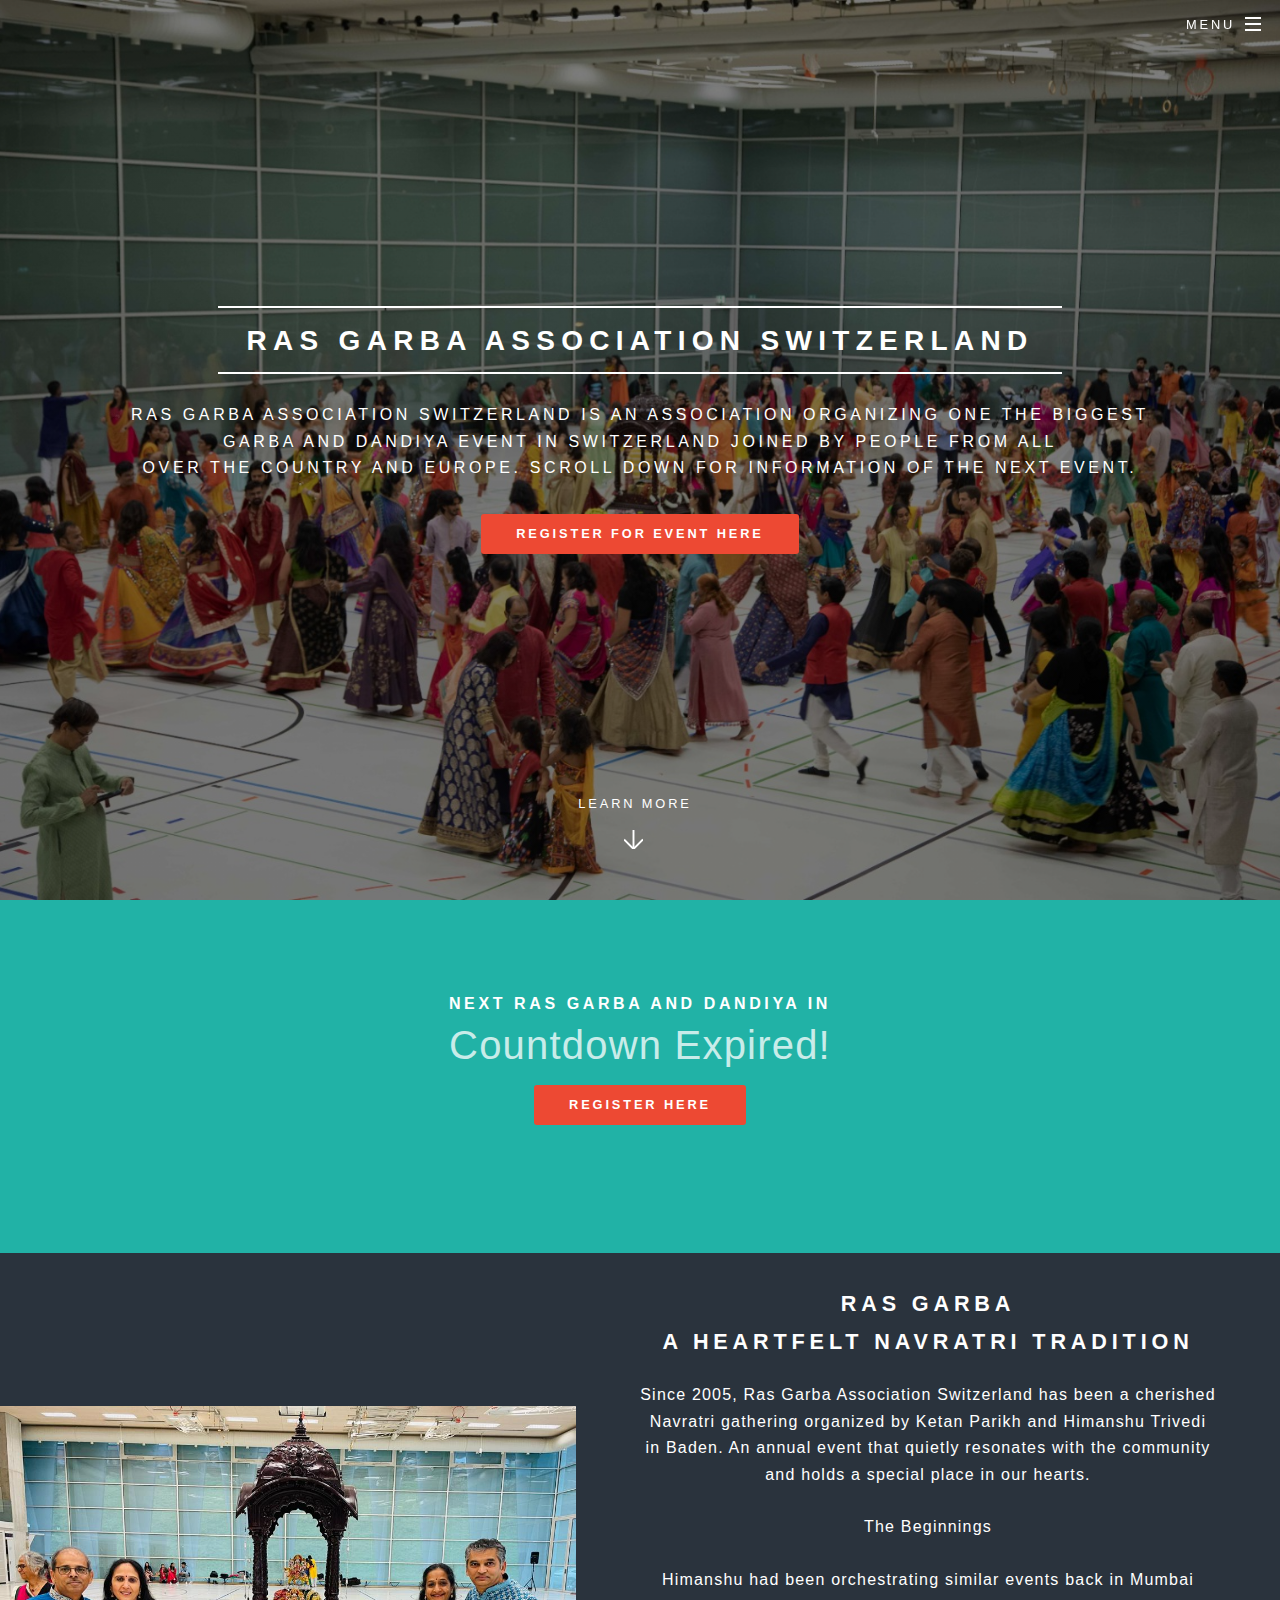
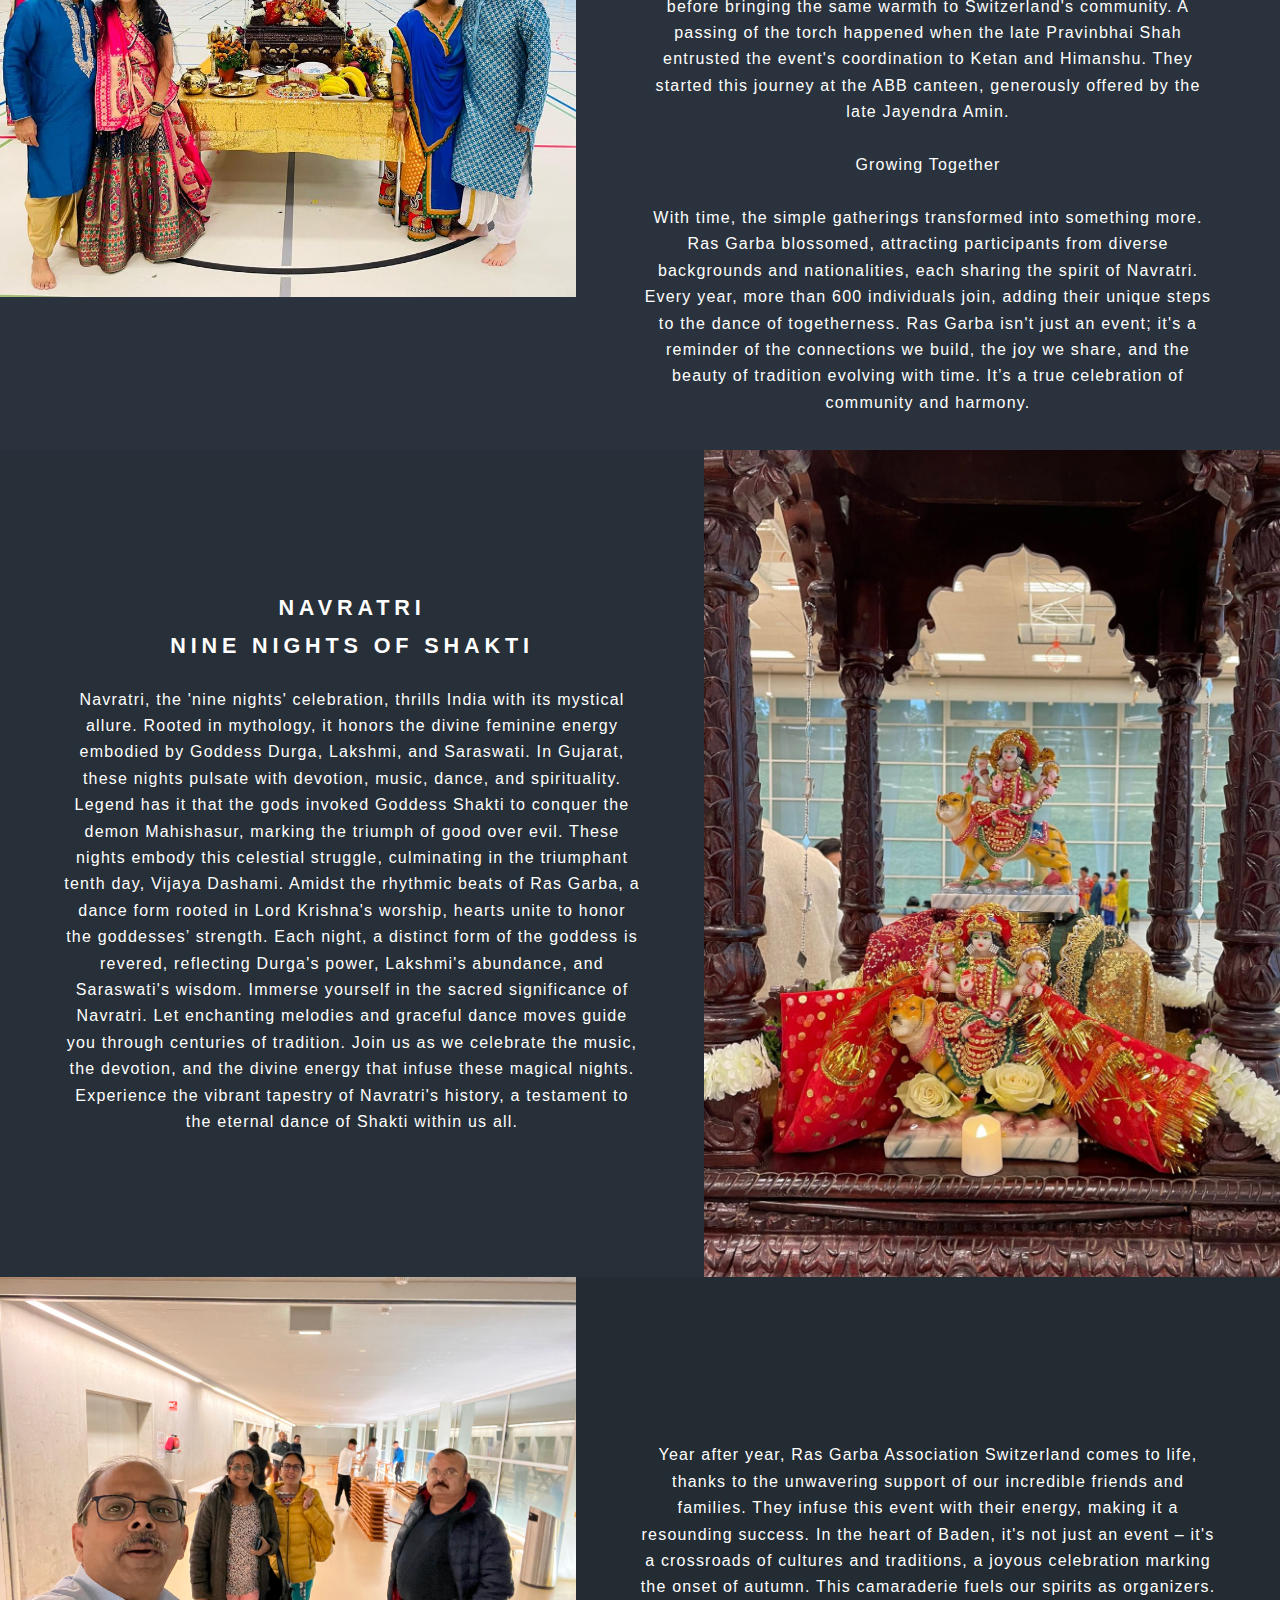
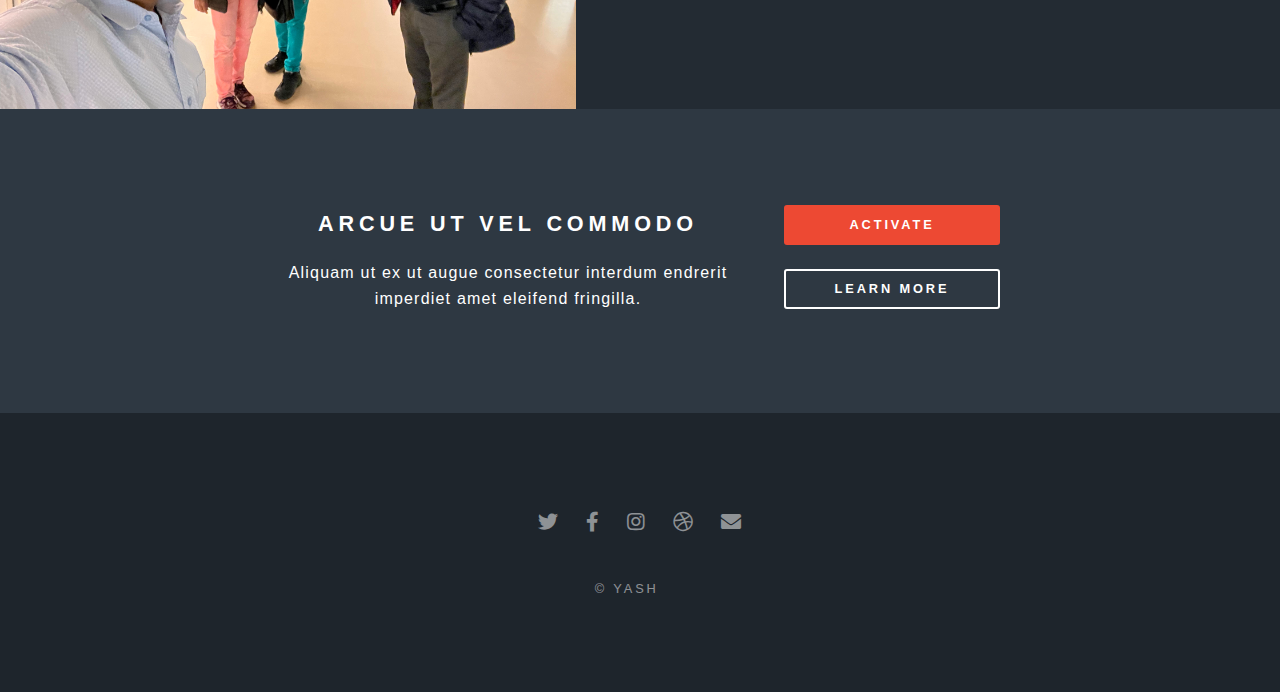
==== index.html @ ea013b06 "commiting base code of the website till now" ====
<!DOCTYPE HTML>
<!--
	Spectral by HTML5 UP
	html5up.net | @ajlkn
	Free for personal and commercial use under the CCA 3.0 license (html5up.net/license)
-->
<html>
	<head>
		<title>Ras Garba Baden</title>
		<meta charset="utf-8" />
		<meta name="viewport" content="width=device-width, initial-scale=1, user-scalable=no" />
		<link rel="stylesheet" href="assets/css/main.css" />
		<noscript><link rel="stylesheet" href="assets/css/noscript.css" /></noscript>
	</head>
	<body class="landing is-preload">

		<!-- Page Wrapper -->
			<div id="page-wrapper">

				<!-- Header -->
					<header id="header" class="alt">
						<h1><a href="index.html">Ras Garba Association Switzerland</a></h1>
						<nav id="nav">
							<ul>
								<li class="special">
									<a href="#menu" class="menuToggle"><span>Menu</span></a>
									<div id="menu">
										<ul>
											<li><a href="index.html">Home</a></li>
											<li><a href="generic.html">Generic</a></li>
											<li><a href="elements.html">Elements</a></li>
											<li><a href="#">Sign Up</a></li>
											<li><a href="#">Log In</a></li>
										</ul>
									</div>
								</li>
							</ul>
						</nav>
					</header>

				<!-- Banner -->
					<section id="banner">
						<div class="inner">
							<h2>Ras Garba Association Switzerland</h2>
							<p>Ras Garba Association Switzerland is an association organizing one the biggest<br />
							 Garba and Dandiya event in Switzerland joined by people from all<br />
							 over the country and europe. Scroll down for Information of the next event.
							<ul class="actions special">
								<li><a href="https://www.google.com" class="button primary">Register for event here</a></li>
							</ul>
						</div>
						<a href="#one" class="more scrolly">Learn More</a>
					</section>

				<!-- One -->
					<section id="one" class="wrapper style1 special">
						<div class="inner">
							<!DOCTYPE html>
							
							<!DOCTYPE html>
							<html lang="en">
							<head>
							<meta charset="UTF-8">
							<meta name="viewport" content="width=device-width, initial-scale=1.0">
							<title>Countdown Timer</title>
							<style>
							  body {
								font-family: Arial, sans-serif;
								text-align: center;
							  }
							  #countdown {
								font-size: 2.5rem;
								margin-top: 20px;
							  }
							</style>
							</head>
							<body>
							<h1>Next Ras Garba and Dandiya in</h1>
							<div id="countdown">Loading...</div>
							
							<script>
								// Always month-1 !!! index starts from 0
							  // Set the target date and time for the countdown (YYYY, MM-1, DD, HH, MM, SS)
							  const targetDate = new Date(2023, 9, 21, 17, 0, 0);
							
							  function updateCountdown() {
								const now = new Date().getTime();
								const timeRemaining = targetDate - now;
							
								if (timeRemaining > 0) {
								  const days = Math.floor(timeRemaining / (1000 * 60 * 60 * 24));
								  const hours = Math.floor((timeRemaining % (1000 * 60 * 60 * 24)) / (1000 * 60 * 60));
								  const minutes = Math.floor((timeRemaining % (1000 * 60 * 60)) / (1000 * 60));
								  const seconds = Math.floor((timeRemaining % (1000 * 60)) / 1000);
							
								  const countdownText = `${days} days, ${hours} hours, ${minutes} minutes, ${seconds} seconds`;
								  document.getElementById("countdown").innerHTML = countdownText;
								} else {
								  document.getElementById("countdown").innerHTML = "Countdown Expired!";
								}
							  }
							
							  // Update the countdown every second
							  setInterval(updateCountdown, 1000);
							
							  // Initial call to set the initial countdown display
							  updateCountdown();
							</script>
							</body>
							</html>
							
							<br> 
							<header class="major">
								<ul class="actions special">
									<li><a href="https://www.google.com" class="button primary">Register here</a></li>
								</ul> 
							</header>
						</div>
					</section>

				<!-- Two -->
					<section id="two" class="wrapper alt style2">
						<section class="spotlight">
							<div class="image"><img src="images/Garba_Team.jpeg" alt="" /></div><div class="content">
								<h2>Ras Garba <br />
									A Heartfelt Navratri Tradition</h2>
								<p>Since 2005, Ras Garba Association Switzerland has been a cherished Navratri gathering organized by Ketan Parikh and Himanshu Trivedi in Baden.
									An annual event that quietly resonates with the community and holds a special place in our hearts. <br><br>

									The Beginnings <br>
									<br>
									Himanshu had been orchestrating similar events back in Mumbai before bringing the same warmth to Switzerland's community. A passing of the torch happened when the late Pravinbhai Shah entrusted the event's coordination to Ketan and Himanshu.
									They started this journey at the ABB canteen, generously offered by the late Jayendra Amin.<br><br>
									 
									Growing Together <br>
									<br>
									With time, the simple gatherings transformed into something more. Ras Garba blossomed, attracting participants from diverse backgrounds and nationalities, each sharing the spirit of Navratri. Every year, more than 600 individuals join, adding their unique steps to the dance of togetherness.
									
									Ras Garba isn't just an event; it's a reminder of the connections we build, the joy we share, and the beauty of tradition evolving with time. It’s a true celebration of community and harmony.</p>
							</div>
						</section>

						<section class="spotlight">
							<div class="image"><img src="images/Ambe_Ma 2.jpg" alt="" /></div><div class="content">
								<h2>Navratri<br />
									Nine Nights of Shakti</h2>
								<p>
									Navratri, the 'nine nights' celebration, thrills India with its mystical allure. Rooted in mythology, it honors the divine feminine energy embodied by Goddess Durga, Lakshmi, and Saraswati. In Gujarat, these nights pulsate with devotion, music, dance, and spirituality.
									
									Legend has it that the gods invoked Goddess Shakti to conquer the demon Mahishasur, marking the triumph of good over evil. These nights embody this celestial struggle, culminating in the triumphant tenth day, Vijaya Dashami.
									
									Amidst the rhythmic beats of Ras Garba, a dance form rooted in Lord Krishna's worship, hearts unite to honor the goddesses’ strength. Each night, a distinct form of the goddess is revered, reflecting Durga's power, Lakshmi's abundance, and Saraswati's wisdom.
									
									Immerse yourself in the sacred significance of Navratri. Let enchanting melodies and graceful dance moves guide you through centuries of tradition. Join us as we celebrate the music, the devotion, and the divine energy that infuse these magical nights. 
									
									Experience the vibrant tapestry of Navratri's history, a testament to the eternal dance of Shakti within us all.
									
									
									
									</p>
							</div>
						</section>
		
						<section class="spotlight">
							<div class="image"><img src="images/IMG_1429.jpg" alt="" /></div><div class="content">
								<h2><br />
								</h2>
								<p>Year after year, Ras Garba Association Switzerland comes to life, thanks to the unwavering support of our incredible friends and families.
									They infuse this event with their energy, making it a resounding success. In the heart of Baden, 
									it's not just an event – it's a crossroads of cultures and traditions, a joyous celebration marking the onset of autumn. This camaraderie fuels our spirits as organizers.

								</p>
							</div>
						</section>
					</section>

				<!-- CTA -->
					<section id="cta" class="wrapper style4">
						<div class="inner">
							<header>
								<h2>Arcue ut vel commodo</h2>
								<p>Aliquam ut ex ut augue consectetur interdum endrerit imperdiet amet eleifend fringilla.</p>
							</header>
							<ul class="actions stacked">
								<li><a href="#" class="button fit primary">Activate</a></li>
								<li><a href="#" class="button fit">Learn More</a></li>
							</ul>
						</div>
					</section>

				<!-- Footer -->
					<footer id="footer">
						<ul class="icons">
							<li><a href="#" class="icon brands fa-twitter"><span class="label">Twitter</span></a></li>
							<li><a href="#" class="icon brands fa-facebook-f"><span class="label">Facebook</span></a></li>
							<li><a href="#" class="icon brands fa-instagram"><span class="label">Instagram</span></a></li>
							<li><a href="#" class="icon brands fa-dribbble"><span class="label">Dribbble</span></a></li>
							<li><a href="#" class="icon solid fa-envelope"><span class="label">Email</span></a></li>
						</ul>
						<ul class="copyright">
							<li>&copy; yash</li><li></a></li>
						</ul>
					</footer>

			</div>

		<!-- Scripts -->
			<script src="assets/js/jquery.min.js"></script>
			<script src="assets/js/jquery.scrollex.min.js"></script>
			<script src="assets/js/jquery.scrolly.min.js"></script>
			<script src="assets/js/browser.min.js"></script>
			<script src="assets/js/breakpoints.min.js"></script>
			<script src="assets/js/util.js"></script>
			<script src="assets/js/main.js"></script>

	</body>
</html>
---- assets/css/main.css ----
@import url(fontawesome-all.min.css);
@import url("https://fonts.googleapis.com/css?family=Open+Sans:400,400italic,600,600italic,800,800italic");

/*
	Spectral by HTML5 UP
	html5up.net | @ajlkn
	Free for personal and commercial use under the CCA 3.0 license (html5up.net/license)
*/

html, body, div, span, applet, object,
iframe, h1, h2, h3, h4, h5, h6, p, blockquote,
pre, a, abbr, acronym, address, big, cite,
code, del, dfn, em, img, ins, kbd, q, s, samp,
small, strike, strong, sub, sup, tt, var, b,
u, i, center, dl, dt, dd, ol, ul, li, fieldset,
form, label, legend, table, caption, tbody,
tfoot, thead, tr, th, td, article, aside,
canvas, details, embed, figure, figcaption,
footer, header, hgroup, menu, nav, output, ruby,
section, summary, time, mark, audio, video {
	margin: 0;
	padding: 0;
	border: 0;
	font-size: 100%;
	font: inherit;
	vertical-align: baseline;}

article, aside, details, figcaption, figure,
footer, header, hgroup, menu, nav, section {
	display: block;}

body {
	line-height: 1;
}

ol, ul {
	list-style: none;
}

blockquote, q {
	quotes: none;
}

	blockquote:before, blockquote:after, q:before, q:after {
		content: '';
		content: none;
	}

table {
	border-collapse: collapse;
	border-spacing: 0;
}

body {
	-webkit-text-size-adjust: none;
}

mark {
	background-color: transparent;
	color: inherit;
}

input::-moz-focus-inner {
	border: 0;
	padding: 0;
}

input, select, textarea {
	-moz-appearance: none;
	-webkit-appearance: none;
	-ms-appearance: none;
	appearance: none;
}

/* Basic */

	@-ms-viewport {
		width: device-width;
	}

	html {
		box-sizing: border-box;
	}

	*, *:before, *:after {
		box-sizing: inherit;
	}

	body {
		background: #2e3842;
	}

		body.is-preload *, body.is-preload *:before, body.is-preload *:after {
			-moz-animation: none !important;
			-webkit-animation: none !important;
			-ms-animation: none !important;
			animation: none !important;
			-moz-transition: none !important;
			-webkit-transition: none !important;
			-ms-transition: none !important;
			transition: none !important;
		}

	body, input, select, textarea {
		color: #fff;
		font-family: "Open Sans", Helvetica, sans-serif;
		font-size: 15pt;
		font-weight: 400;
		letter-spacing: 0.075em;
		line-height: 1.65em;
	}

		@media screen and (max-width: 1680px) {

			body, input, select, textarea {
				font-size: 13pt;
			}

		}

		@media screen and (max-width: 1280px) {

			body, input, select, textarea {
				font-size: 12pt;
			}

		}

		@media screen and (max-width: 736px) {

			body, input, select, textarea {
				font-size: 11pt;
				letter-spacing: 0.0375em;
			}

		}

	a {
		-moz-transition: color 0.2s ease, border-bottom-color 0.2s ease;
		-webkit-transition: color 0.2s ease, border-bottom-color 0.2s ease;
		-ms-transition: color 0.2s ease, border-bottom-color 0.2s ease;
		transition: color 0.2s ease, border-bottom-color 0.2s ease;
		border-bottom: dotted 1px;
		color: inherit;
		text-decoration: none;
	}

		a:hover {
			border-bottom-color: transparent;
		}

	strong, b {
		color: #fff;
		font-weight: 600;
	}

	em, i {
		font-style: italic;
	}

	p {
		margin: 0 0 2em 0;
	}

	h1, h2, h3, h4, h5, h6 {
		color: #fff;
		font-weight: 800;
		letter-spacing: 0.225em;
		line-height: 1em;
		margin: 0 0 1em 0;
		text-transform: uppercase;
	}

		h1 a, h2 a, h3 a, h4 a, h5 a, h6 a {
			color: inherit;
			text-decoration: none;
		}

	h2 {
		font-size: 1.35em;
		line-height: 1.75em;
	}

		@media screen and (max-width: 736px) {

			h2 {
				font-size: 1.1em;
				line-height: 1.65em;
			}

		}

	h3 {
		font-size: 1.15em;
		line-height: 1.75em;
	}

		@media screen and (max-width: 736px) {

			h3 {
				font-size: 1em;
				line-height: 1.65em;
			}

		}

	h4 {
		font-size: 1em;
		line-height: 1.5em;
	}

	h5 {
		font-size: 0.8em;
		line-height: 1.5em;
	}

	h6 {
		font-size: 0.7em;
		line-height: 1.5em;
	}

	sub {
		font-size: 0.8em;
		position: relative;
		top: 0.5em;
	}

	sup {
		font-size: 0.8em;
		position: relative;
		top: -0.5em;
	}

	hr {
		border: 0;
		border-bottom: solid 2px #fff;
		margin: 3em 0;
	}

		hr.major {
			margin: 4.5em 0;
		}

	blockquote {
		border-left: solid 4px #fff;
		font-style: italic;
		margin: 0 0 2em 0;
		padding: 0.5em 0 0.5em 2em;
	}

	code {
		background: rgba(144, 144, 144, 0.25);
		border-radius: 3px;
		font-family: "Courier New", monospace;
		font-size: 0.9em;
		letter-spacing: 0;
		margin: 0 0.25em;
		padding: 0.25em 0.65em;
	}

	pre {
		-webkit-overflow-scrolling: touch;
		font-family: "Courier New", monospace;
		font-size: 0.9em;
		margin: 0 0 2em 0;
	}

		pre code {
			display: block;
			line-height: 1.75em;
			padding: 1em 1.5em;
			overflow-x: auto;
		}

	.align-left {
		text-align: left;
	}

	.align-center {
		text-align: center;
	}

	.align-right {
		text-align: right;
	}

/* Row */

	.row {
		display: flex;
		flex-wrap: wrap;
		box-sizing: border-box;
		align-items: stretch;
	}

		.row > * {
			box-sizing: border-box;
		}

		.row.gtr-uniform > * > :last-child {
			margin-bottom: 0;
		}

		.row.aln-left {
			justify-content: flex-start;
		}

		.row.aln-center {
			justify-content: center;
		}

		.row.aln-right {
			justify-content: flex-end;
		}

		.row.aln-top {
			align-items: flex-start;
		}

		.row.aln-middle {
			align-items: center;
		}

		.row.aln-bottom {
			align-items: flex-end;
		}

		.row > .imp {
			order: -1;
		}

		.row > .col-1 {
			width: 8.33333%;
		}

		.row > .off-1 {
			margin-left: 8.33333%;
		}

		.row > .col-2 {
			width: 16.66667%;
		}

		.row > .off-2 {
			margin-left: 16.66667%;
		}

		.row > .col-3 {
			width: 25%;
		}

		.row > .off-3 {
			margin-left: 25%;
		}

		.row > .col-4 {
			width: 33.33333%;
		}

		.row > .off-4 {
			margin-left: 33.33333%;
		}

		.row > .col-5 {
			width: 41.66667%;
		}

		.row > .off-5 {
			margin-left: 41.66667%;
		}

		.row > .col-6 {
			width: 50%;
		}

		.row > .off-6 {
			margin-left: 50%;
		}

		.row > .col-7 {
			width: 58.33333%;
		}

		.row > .off-7 {
			margin-left: 58.33333%;
		}

		.row > .col-8 {
			width: 66.66667%;
		}

		.row > .off-8 {
			margin-left: 66.66667%;
		}

		.row > .col-9 {
			width: 75%;
		}

		.row > .off-9 {
			margin-left: 75%;
		}

		.row > .col-10 {
			width: 83.33333%;
		}

		.row > .off-10 {
			margin-left: 83.33333%;
		}

		.row > .col-11 {
			width: 91.66667%;
		}

		.row > .off-11 {
			margin-left: 91.66667%;
		}

		.row > .col-12 {
			width: 100%;
		}

		.row > .off-12 {
			margin-left: 100%;
		}

		.row.gtr-0 {
			margin-top: 0;
			margin-left: 0em;
		}

			.row.gtr-0 > * {
				padding: 0 0 0 0em;
			}

			.row.gtr-0.gtr-uniform {
				margin-top: 0em;
			}

				.row.gtr-0.gtr-uniform > * {
					padding-top: 0em;
				}

		.row.gtr-25 {
			margin-top: 0;
			margin-left: -0.375em;
		}

			.row.gtr-25 > * {
				padding: 0 0 0 0.375em;
			}

			.row.gtr-25.gtr-uniform {
				margin-top: -0.375em;
			}

				.row.gtr-25.gtr-uniform > * {
					padding-top: 0.375em;
				}

		.row.gtr-50 {
			margin-top: 0;
			margin-left: -0.75em;
		}

			.row.gtr-50 > * {
				padding: 0 0 0 0.75em;
			}

			.row.gtr-50.gtr-uniform {
				margin-top: -0.75em;
			}

				.row.gtr-50.gtr-uniform > * {
					padding-top: 0.75em;
				}

		.row {
			margin-top: 0;
			margin-left: -1.5em;
		}

			.row > * {
				padding: 0 0 0 1.5em;
			}

			.row.gtr-uniform {
				margin-top: -1.5em;
			}

				.row.gtr-uniform > * {
					padding-top: 1.5em;
				}

		.row.gtr-150 {
			margin-top: 0;
			margin-left: -2.25em;
		}

			.row.gtr-150 > * {
				padding: 0 0 0 2.25em;
			}

			.row.gtr-150.gtr-uniform {
				margin-top: -2.25em;
			}

				.row.gtr-150.gtr-uniform > * {
					padding-top: 2.25em;
				}

		.row.gtr-200 {
			margin-top: 0;
			margin-left: -3em;
		}

			.row.gtr-200 > * {
				padding: 0 0 0 3em;
			}

			.row.gtr-200.gtr-uniform {
				margin-top: -3em;
			}

				.row.gtr-200.gtr-uniform > * {
					padding-top: 3em;
				}

		@media screen and (max-width: 1680px) {

			.row {
				display: flex;
				flex-wrap: wrap;
				box-sizing: border-box;
				align-items: stretch;
			}

				.row > * {
					box-sizing: border-box;
				}

				.row.gtr-uniform > * > :last-child {
					margin-bottom: 0;
				}

				.row.aln-left {
					justify-content: flex-start;
				}

				.row.aln-center {
					justify-content: center;
				}

				.row.aln-right {
					justify-content: flex-end;
				}

				.row.aln-top {
					align-items: flex-start;
				}

				.row.aln-middle {
					align-items: center;
				}

				.row.aln-bottom {
					align-items: flex-end;
				}

				.row > .imp-xlarge {
					order: -1;
				}

				.row > .col-1-xlarge {
					width: 8.33333%;
				}

				.row > .off-1-xlarge {
					margin-left: 8.33333%;
				}

				.row > .col-2-xlarge {
					width: 16.66667%;
				}

				.row > .off-2-xlarge {
					margin-left: 16.66667%;
				}

				.row > .col-3-xlarge {
					width: 25%;
				}

				.row > .off-3-xlarge {
					margin-left: 25%;
				}

				.row > .col-4-xlarge {
					width: 33.33333%;
				}

				.row > .off-4-xlarge {
					margin-left: 33.33333%;
				}

				.row > .col-5-xlarge {
					width: 41.66667%;
				}

				.row > .off-5-xlarge {
					margin-left: 41.66667%;
				}

				.row > .col-6-xlarge {
					width: 50%;
				}

				.row > .off-6-xlarge {
					margin-left: 50%;
				}

				.row > .col-7-xlarge {
					width: 58.33333%;
				}

				.row > .off-7-xlarge {
					margin-left: 58.33333%;
				}

				.row > .col-8-xlarge {
					width: 66.66667%;
				}

				.row > .off-8-xlarge {
					margin-left: 66.66667%;
				}

				.row > .col-9-xlarge {
					width: 75%;
				}

				.row > .off-9-xlarge {
					margin-left: 75%;
				}

				.row > .col-10-xlarge {
					width: 83.33333%;
				}

				.row > .off-10-xlarge {
					margin-left: 83.33333%;
				}

				.row > .col-11-xlarge {
					width: 91.66667%;
				}

				.row > .off-11-xlarge {
					margin-left: 91.66667%;
				}

				.row > .col-12-xlarge {
					width: 100%;
				}

				.row > .off-12-xlarge {
					margin-left: 100%;
				}

				.row.gtr-0 {
					margin-top: 0;
					margin-left: 0em;
				}

					.row.gtr-0 > * {
						padding: 0 0 0 0em;
					}

					.row.gtr-0.gtr-uniform {
						margin-top: 0em;
					}

						.row.gtr-0.gtr-uniform > * {
							padding-top: 0em;
						}

				.row.gtr-25 {
					margin-top: 0;
					margin-left: -0.375em;
				}

					.row.gtr-25 > * {
						padding: 0 0 0 0.375em;
					}

					.row.gtr-25.gtr-uniform {
						margin-top: -0.375em;
					}

						.row.gtr-25.gtr-uniform > * {
							padding-top: 0.375em;
						}

				.row.gtr-50 {
					margin-top: 0;
					margin-left: -0.75em;
				}

					.row.gtr-50 > * {
						padding: 0 0 0 0.75em;
					}

					.row.gtr-50.gtr-uniform {
						margin-top: -0.75em;
					}

						.row.gtr-50.gtr-uniform > * {
							padding-top: 0.75em;
						}

				.row {
					margin-top: 0;
					margin-left: -1.5em;
				}

					.row > * {
						padding: 0 0 0 1.5em;
					}

					.row.gtr-uniform {
						margin-top: -1.5em;
					}

						.row.gtr-uniform > * {
							padding-top: 1.5em;
						}

				.row.gtr-150 {
					margin-top: 0;
					margin-left: -2.25em;
				}

					.row.gtr-150 > * {
						padding: 0 0 0 2.25em;
					}

					.row.gtr-150.gtr-uniform {
						margin-top: -2.25em;
					}

						.row.gtr-150.gtr-uniform > * {
							padding-top: 2.25em;
						}

				.row.gtr-200 {
					margin-top: 0;
					margin-left: -3em;
				}

					.row.gtr-200 > * {
						padding: 0 0 0 3em;
					}

					.row.gtr-200.gtr-uniform {
						margin-top: -3em;
					}

						.row.gtr-200.gtr-uniform > * {
							padding-top: 3em;
						}

		}

		@media screen and (max-width: 1280px) {

			.row {
				display: flex;
				flex-wrap: wrap;
				box-sizing: border-box;
				align-items: stretch;
			}

				.row > * {
					box-sizing: border-box;
				}

				.row.gtr-uniform > * > :last-child {
					margin-bottom: 0;
				}

				.row.aln-left {
					justify-content: flex-start;
				}

				.row.aln-center {
					justify-content: center;
				}

				.row.aln-right {
					justify-content: flex-end;
				}

				.row.aln-top {
					align-items: flex-start;
				}

				.row.aln-middle {
					align-items: center;
				}

				.row.aln-bottom {
					align-items: flex-end;
				}

				.row > .imp-large {
					order: -1;
				}

				.row > .col-1-large {
					width: 8.33333%;
				}

				.row > .off-1-large {
					margin-left: 8.33333%;
				}

				.row > .col-2-large {
					width: 16.66667%;
				}

				.row > .off-2-large {
					margin-left: 16.66667%;
				}

				.row > .col-3-large {
					width: 25%;
				}

				.row > .off-3-large {
					margin-left: 25%;
				}

				.row > .col-4-large {
					width: 33.33333%;
				}

				.row > .off-4-large {
					margin-left: 33.33333%;
				}

				.row > .col-5-large {
					width: 41.66667%;
				}

				.row > .off-5-large {
					margin-left: 41.66667%;
				}

				.row > .col-6-large {
					width: 50%;
				}

				.row > .off-6-large {
					margin-left: 50%;
				}

				.row > .col-7-large {
					width: 58.33333%;
				}

				.row > .off-7-large {
					margin-left: 58.33333%;
				}

				.row > .col-8-large {
					width: 66.66667%;
				}

				.row > .off-8-large {
					margin-left: 66.66667%;
				}

				.row > .col-9-large {
					width: 75%;
				}

				.row > .off-9-large {
					margin-left: 75%;
				}

				.row > .col-10-large {
					width: 83.33333%;
				}

				.row > .off-10-large {
					margin-left: 83.33333%;
				}

				.row > .col-11-large {
					width: 91.66667%;
				}

				.row > .off-11-large {
					margin-left: 91.66667%;
				}

				.row > .col-12-large {
					width: 100%;
				}

				.row > .off-12-large {
					margin-left: 100%;
				}

				.row.gtr-0 {
					margin-top: 0;
					margin-left: 0em;
				}

					.row.gtr-0 > * {
						padding: 0 0 0 0em;
					}

					.row.gtr-0.gtr-uniform {
						margin-top: 0em;
					}

						.row.gtr-0.gtr-uniform > * {
							padding-top: 0em;
						}

				.row.gtr-25 {
					margin-top: 0;
					margin-left: -0.375em;
				}

					.row.gtr-25 > * {
						padding: 0 0 0 0.375em;
					}

					.row.gtr-25.gtr-uniform {
						margin-top: -0.375em;
					}

						.row.gtr-25.gtr-uniform > * {
							padding-top: 0.375em;
						}

				.row.gtr-50 {
					margin-top: 0;
					margin-left: -0.75em;
				}

					.row.gtr-50 > * {
						padding: 0 0 0 0.75em;
					}

					.row.gtr-50.gtr-uniform {
						margin-top: -0.75em;
					}

						.row.gtr-50.gtr-uniform > * {
							padding-top: 0.75em;
						}

				.row {
					margin-top: 0;
					margin-left: -1.5em;
				}

					.row > * {
						padding: 0 0 0 1.5em;
					}

					.row.gtr-uniform {
						margin-top: -1.5em;
					}

						.row.gtr-uniform > * {
							padding-top: 1.5em;
						}

				.row.gtr-150 {
					margin-top: 0;
					margin-left: -2.25em;
				}

					.row.gtr-150 > * {
						padding: 0 0 0 2.25em;
					}

					.row.gtr-150.gtr-uniform {
						margin-top: -2.25em;
					}

						.row.gtr-150.gtr-uniform > * {
							padding-top: 2.25em;
						}

				.row.gtr-200 {
					margin-top: 0;
					margin-left: -3em;
				}

					.row.gtr-200 > * {
						padding: 0 0 0 3em;
					}

					.row.gtr-200.gtr-uniform {
						margin-top: -3em;
					}

						.row.gtr-200.gtr-uniform > * {
							padding-top: 3em;
						}

		}

		@media screen and (max-width: 980px) {

			.row {
				display: flex;
				flex-wrap: wrap;
				box-sizing: border-box;
				align-items: stretch;
			}

				.row > * {
					box-sizing: border-box;
				}

				.row.gtr-uniform > * > :last-child {
					margin-bottom: 0;
				}

				.row.aln-left {
					justify-content: flex-start;
				}

				.row.aln-center {
					justify-content: center;
				}

				.row.aln-right {
					justify-content: flex-end;
				}

				.row.aln-top {
					align-items: flex-start;
				}

				.row.aln-middle {
					align-items: center;
				}

				.row.aln-bottom {
					align-items: flex-end;
				}

				.row > .imp-medium {
					order: -1;
				}

				.row > .col-1-medium {
					width: 8.33333%;
				}

				.row > .off-1-medium {
					margin-left: 8.33333%;
				}

				.row > .col-2-medium {
					width: 16.66667%;
				}

				.row > .off-2-medium {
					margin-left: 16.66667%;
				}

				.row > .col-3-medium {
					width: 25%;
				}

				.row > .off-3-medium {
					margin-left: 25%;
				}

				.row > .col-4-medium {
					width: 33.33333%;
				}

				.row > .off-4-medium {
					margin-left: 33.33333%;
				}

				.row > .col-5-medium {
					width: 41.66667%;
				}

				.row > .off-5-medium {
					margin-left: 41.66667%;
				}

				.row > .col-6-medium {
					width: 50%;
				}

				.row > .off-6-medium {
					margin-left: 50%;
				}

				.row > .col-7-medium {
					width: 58.33333%;
				}

				.row > .off-7-medium {
					margin-left: 58.33333%;
				}

				.row > .col-8-medium {
					width: 66.66667%;
				}

				.row > .off-8-medium {
					margin-left: 66.66667%;
				}

				.row > .col-9-medium {
					width: 75%;
				}

				.row > .off-9-medium {
					margin-left: 75%;
				}

				.row > .col-10-medium {
					width: 83.33333%;
				}

				.row > .off-10-medium {
					margin-left: 83.33333%;
				}

				.row > .col-11-medium {
					width: 91.66667%;
				}

				.row > .off-11-medium {
					margin-left: 91.66667%;
				}

				.row > .col-12-medium {
					width: 100%;
				}

				.row > .off-12-medium {
					margin-left: 100%;
				}

				.row.gtr-0 {
					margin-top: 0;
					margin-left: 0em;
				}

					.row.gtr-0 > * {
						padding: 0 0 0 0em;
					}

					.row.gtr-0.gtr-uniform {
						margin-top: 0em;
					}

						.row.gtr-0.gtr-uniform > * {
							padding-top: 0em;
						}

				.row.gtr-25 {
					margin-top: 0;
					margin-left: -0.375em;
				}

					.row.gtr-25 > * {
						padding: 0 0 0 0.375em;
					}

					.row.gtr-25.gtr-uniform {
						margin-top: -0.375em;
					}

						.row.gtr-25.gtr-uniform > * {
							padding-top: 0.375em;
						}

				.row.gtr-50 {
					margin-top: 0;
					margin-left: -0.75em;
				}

					.row.gtr-50 > * {
						padding: 0 0 0 0.75em;
					}

					.row.gtr-50.gtr-uniform {
						margin-top: -0.75em;
					}

						.row.gtr-50.gtr-uniform > * {
							padding-top: 0.75em;
						}

				.row {
					margin-top: 0;
					margin-left: -1.5em;
				}

					.row > * {
						padding: 0 0 0 1.5em;
					}

					.row.gtr-uniform {
						margin-top: -1.5em;
					}

						.row.gtr-uniform > * {
							padding-top: 1.5em;
						}

				.row.gtr-150 {
					margin-top: 0;
					margin-left: -2.25em;
				}

					.row.gtr-150 > * {
						padding: 0 0 0 2.25em;
					}

					.row.gtr-150.gtr-uniform {
						margin-top: -2.25em;
					}

						.row.gtr-150.gtr-uniform > * {
							padding-top: 2.25em;
						}

				.row.gtr-200 {
					margin-top: 0;
					margin-left: -3em;
				}

					.row.gtr-200 > * {
						padding: 0 0 0 3em;
					}

					.row.gtr-200.gtr-uniform {
						margin-top: -3em;
					}

						.row.gtr-200.gtr-uniform > * {
							padding-top: 3em;
						}

		}

		@media screen and (max-width: 736px) {

			.row {
				display: flex;
				flex-wrap: wrap;
				box-sizing: border-box;
				align-items: stretch;
			}

				.row > * {
					box-sizing: border-box;
				}

				.row.gtr-uniform > * > :last-child {
					margin-bottom: 0;
				}

				.row.aln-left {
					justify-content: flex-start;
				}

				.row.aln-center {
					justify-content: center;
				}

				.row.aln-right {
					justify-content: flex-end;
				}

				.row.aln-top {
					align-items: flex-start;
				}

				.row.aln-middle {
					align-items: center;
				}

				.row.aln-bottom {
					align-items: flex-end;
				}

				.row > .imp-small {
					order: -1;
				}

				.row > .col-1-small {
					width: 8.33333%;
				}

				.row > .off-1-small {
					margin-left: 8.33333%;
				}

				.row > .col-2-small {
					width: 16.66667%;
				}

				.row > .off-2-small {
					margin-left: 16.66667%;
				}

				.row > .col-3-small {
					width: 25%;
				}

				.row > .off-3-small {
					margin-left: 25%;
				}

				.row > .col-4-small {
					width: 33.33333%;
				}

				.row > .off-4-small {
					margin-left: 33.33333%;
				}

				.row > .col-5-small {
					width: 41.66667%;
				}

				.row > .off-5-small {
					margin-left: 41.66667%;
				}

				.row > .col-6-small {
					width: 50%;
				}

				.row > .off-6-small {
					margin-left: 50%;
				}

				.row > .col-7-small {
					width: 58.33333%;
				}

				.row > .off-7-small {
					margin-left: 58.33333%;
				}

				.row > .col-8-small {
					width: 66.66667%;
				}

				.row > .off-8-small {
					margin-left: 66.66667%;
				}

				.row > .col-9-small {
					width: 75%;
				}

				.row > .off-9-small {
					margin-left: 75%;
				}

				.row > .col-10-small {
					width: 83.33333%;
				}

				.row > .off-10-small {
					margin-left: 83.33333%;
				}

				.row > .col-11-small {
					width: 91.66667%;
				}

				.row > .off-11-small {
					margin-left: 91.66667%;
				}

				.row > .col-12-small {
					width: 100%;
				}

				.row > .off-12-small {
					margin-left: 100%;
				}

				.row.gtr-0 {
					margin-top: 0;
					margin-left: 0em;
				}

					.row.gtr-0 > * {
						padding: 0 0 0 0em;
					}

					.row.gtr-0.gtr-uniform {
						margin-top: 0em;
					}

						.row.gtr-0.gtr-uniform > * {
							padding-top: 0em;
						}

				.row.gtr-25 {
					margin-top: 0;
					margin-left: -0.375em;
				}

					.row.gtr-25 > * {
						padding: 0 0 0 0.375em;
					}

					.row.gtr-25.gtr-uniform {
						margin-top: -0.375em;
					}

						.row.gtr-25.gtr-uniform > * {
							padding-top: 0.375em;
						}

				.row.gtr-50 {
					margin-top: 0;
					margin-left: -0.75em;
				}

					.row.gtr-50 > * {
						padding: 0 0 0 0.75em;
					}

					.row.gtr-50.gtr-uniform {
						margin-top: -0.75em;
					}

						.row.gtr-50.gtr-uniform > * {
							padding-top: 0.75em;
						}

				.row {
					margin-top: 0;
					margin-left: -1.5em;
				}

					.row > * {
						padding: 0 0 0 1.5em;
					}

					.row.gtr-uniform {
						margin-top: -1.5em;
					}

						.row.gtr-uniform > * {
							padding-top: 1.5em;
						}

				.row.gtr-150 {
					margin-top: 0;
					margin-left: -2.25em;
				}

					.row.gtr-150 > * {
						padding: 0 0 0 2.25em;
					}

					.row.gtr-150.gtr-uniform {
						margin-top: -2.25em;
					}

						.row.gtr-150.gtr-uniform > * {
							padding-top: 2.25em;
						}

				.row.gtr-200 {
					margin-top: 0;
					margin-left: -3em;
				}

					.row.gtr-200 > * {
						padding: 0 0 0 3em;
					}

					.row.gtr-200.gtr-uniform {
						margin-top: -3em;
					}

						.row.gtr-200.gtr-uniform > * {
							padding-top: 3em;
						}

		}

		@media screen and (max-width: 480px) {

			.row {
				display: flex;
				flex-wrap: wrap;
				box-sizing: border-box;
				align-items: stretch;
			}

				.row > * {
					box-sizing: border-box;
				}

				.row.gtr-uniform > * > :last-child {
					margin-bottom: 0;
				}

				.row.aln-left {
					justify-content: flex-start;
				}

				.row.aln-center {
					justify-content: center;
				}

				.row.aln-right {
					justify-content: flex-end;
				}

				.row.aln-top {
					align-items: flex-start;
				}

				.row.aln-middle {
					align-items: center;
				}

				.row.aln-bottom {
					align-items: flex-end;
				}

				.row > .imp-xsmall {
					order: -1;
				}

				.row > .col-1-xsmall {
					width: 8.33333%;
				}

				.row > .off-1-xsmall {
					margin-left: 8.33333%;
				}

				.row > .col-2-xsmall {
					width: 16.66667%;
				}

				.row > .off-2-xsmall {
					margin-left: 16.66667%;
				}

				.row > .col-3-xsmall {
					width: 25%;
				}

				.row > .off-3-xsmall {
					margin-left: 25%;
				}

				.row > .col-4-xsmall {
					width: 33.33333%;
				}

				.row > .off-4-xsmall {
					margin-left: 33.33333%;
				}

				.row > .col-5-xsmall {
					width: 41.66667%;
				}

				.row > .off-5-xsmall {
					margin-left: 41.66667%;
				}

				.row > .col-6-xsmall {
					width: 50%;
				}

				.row > .off-6-xsmall {
					margin-left: 50%;
				}

				.row > .col-7-xsmall {
					width: 58.33333%;
				}

				.row > .off-7-xsmall {
					margin-left: 58.33333%;
				}

				.row > .col-8-xsmall {
					width: 66.66667%;
				}

				.row > .off-8-xsmall {
					margin-left: 66.66667%;
				}

				.row > .col-9-xsmall {
					width: 75%;
				}

				.row > .off-9-xsmall {
					margin-left: 75%;
				}

				.row > .col-10-xsmall {
					width: 83.33333%;
				}

				.row > .off-10-xsmall {
					margin-left: 83.33333%;
				}

				.row > .col-11-xsmall {
					width: 91.66667%;
				}

				.row > .off-11-xsmall {
					margin-left: 91.66667%;
				}

				.row > .col-12-xsmall {
					width: 100%;
				}

				.row > .off-12-xsmall {
					margin-left: 100%;
				}

				.row.gtr-0 {
					margin-top: 0;
					margin-left: 0em;
				}

					.row.gtr-0 > * {
						padding: 0 0 0 0em;
					}

					.row.gtr-0.gtr-uniform {
						margin-top: 0em;
					}

						.row.gtr-0.gtr-uniform > * {
							padding-top: 0em;
						}

				.row.gtr-25 {
					margin-top: 0;
					margin-left: -0.375em;
				}

					.row.gtr-25 > * {
						padding: 0 0 0 0.375em;
					}

					.row.gtr-25.gtr-uniform {
						margin-top: -0.375em;
					}

						.row.gtr-25.gtr-uniform > * {
							padding-top: 0.375em;
						}

				.row.gtr-50 {
					margin-top: 0;
					margin-left: -0.75em;
				}

					.row.gtr-50 > * {
						padding: 0 0 0 0.75em;
					}

					.row.gtr-50.gtr-uniform {
						margin-top: -0.75em;
					}

						.row.gtr-50.gtr-uniform > * {
							padding-top: 0.75em;
						}

				.row {
					margin-top: 0;
					margin-left: -1.5em;
				}

					.row > * {
						padding: 0 0 0 1.5em;
					}

					.row.gtr-uniform {
						margin-top: -1.5em;
					}

						.row.gtr-uniform > * {
							padding-top: 1.5em;
						}

				.row.gtr-150 {
					margin-top: 0;
					margin-left: -2.25em;
				}

					.row.gtr-150 > * {
						padding: 0 0 0 2.25em;
					}

					.row.gtr-150.gtr-uniform {
						margin-top: -2.25em;
					}

						.row.gtr-150.gtr-uniform > * {
							padding-top: 2.25em;
						}

				.row.gtr-200 {
					margin-top: 0;
					margin-left: -3em;
				}

					.row.gtr-200 > * {
						padding: 0 0 0 3em;
					}

					.row.gtr-200.gtr-uniform {
						margin-top: -3em;
					}

						.row.gtr-200.gtr-uniform > * {
							padding-top: 3em;
						}

		}

/* Section/Article */

	section.special, article.special {
		text-align: center;
	}

	header p {
		color: rgba(255, 255, 255, 0.5);
		position: relative;
		top: -0.25em;
	}

	header h3 + p {
		font-size: 1.1em;
	}

	header h4 + p,
	header h5 + p,
	header h6 + p {
		font-size: 0.9em;
	}

	header.major {
		margin: 0 0 3.5em 0;
	}

		header.major h2, header.major h3, header.major h4, header.major h5, header.major h6 {
			border-bottom: solid 2px #fff;
			display: inline-block;
			padding-bottom: 1em;
			position: relative;
		}

			header.major h2:after, header.major h3:after, header.major h4:after, header.major h5:after, header.major h6:after {
				content: '';
				display: block;
				height: 1px;
			}

		header.major p {
			color: #fff;
			top: 0;
		}

		@media screen and (max-width: 736px) {

			header.major {
				margin: 0 0 2em 0;
			}

		}

	@media screen and (max-width: 980px) {

		header br {
			display: none;
		}

	}

/* Form */

	form {
		margin: 0 0 2em 0;
	}

	label {
		color: #fff;
		display: block;
		font-size: 0.9em;
		font-weight: 600;
		margin: 0 0 1em 0;
	}

	input[type="text"],
	input[type="password"],
	input[type="email"],
	select,
	textarea {
		-moz-appearance: none;
		-webkit-appearance: none;
		-ms-appearance: none;
		appearance: none;
		background-color: rgba(144, 144, 144, 0.25);
		border-radius: 3px;
		border: none;
		color: inherit;
		display: block;
		outline: 0;
		padding: 0 1em;
		text-decoration: none;
		width: 100%;
	}

		input[type="text"]:invalid,
		input[type="password"]:invalid,
		input[type="email"]:invalid,
		select:invalid,
		textarea:invalid {
			box-shadow: none;
		}

		input[type="text"]:focus,
		input[type="password"]:focus,
		input[type="email"]:focus,
		select:focus,
		textarea:focus {
			box-shadow: 0 0 0 2px #21b2a6;
		}

	select {
		background-size: 1.25em;
		background-repeat: no-repeat;
		background-position: calc(100% - 1em) center;
		height: 2.75em;
		padding-right: 2.75em;
		text-overflow: ellipsis;
	}

		select:focus::-ms-value {
			background-color: transparent;
		}

		select::-ms-expand {
			display: none;
		}

	input[type="text"],
	input[type="password"],
	input[type="email"],
	select {
		height: 2.75em;
	}

	textarea {
		padding: 0.75em 1em;
	}

	input[type="checkbox"],
	input[type="radio"] {
		-moz-appearance: none;
		-webkit-appearance: none;
		-ms-appearance: none;
		appearance: none;
		display: block;
		float: left;
		margin-right: -2em;
		opacity: 0;
		width: 1em;
		z-index: -1;
	}

		input[type="checkbox"] + label,
		input[type="radio"] + label {
			text-decoration: none;
			color: #fff;
			cursor: pointer;
			display: inline-block;
			font-size: 1em;
			font-weight: 400;
			padding-left: 2.4em;
			padding-right: 0.75em;
			position: relative;
		}

			input[type="checkbox"] + label:before,
			input[type="radio"] + label:before {
				-moz-osx-font-smoothing: grayscale;
				-webkit-font-smoothing: antialiased;
				display: inline-block;
				font-style: normal;
				font-variant: normal;
				text-rendering: auto;
				line-height: 1;
				text-transform: none !important;
				font-family: 'Font Awesome 5 Free';
				font-weight: 900;
			}

			input[type="checkbox"] + label:before,
			input[type="radio"] + label:before {
				background: rgba(144, 144, 144, 0.25);
				border-radius: 3px;
				content: '';
				display: inline-block;
				font-size: 0.8em;
				height: 2.0625em;
				left: 0;
				line-height: 2.0625em;
				position: absolute;
				text-align: center;
				top: 0;
				width: 2.0625em;
			}

		input[type="checkbox"]:checked + label:before,
		input[type="radio"]:checked + label:before {
			background: #2e3842;
			color: #fff;
			content: '\f00c';
		}

		input[type="checkbox"]:focus + label:before,
		input[type="radio"]:focus + label:before {
			box-shadow: 0 0 0 2px #21b2a6;
		}

	input[type="checkbox"] + label:before {
		border-radius: 3px;
	}

	input[type="radio"] + label:before {
		border-radius: 100%;
	}

	::-webkit-input-placeholder {
		color: rgba(255, 255, 255, 0.5) !important;
		opacity: 1.0;
	}

	:-moz-placeholder {
		color: rgba(255, 255, 255, 0.5) !important;
		opacity: 1.0;
	}

	::-moz-placeholder {
		color: rgba(255, 255, 255, 0.5) !important;
		opacity: 1.0;
	}

	:-ms-input-placeholder {
		color: rgba(255, 255, 255, 0.5) !important;
		opacity: 1.0;
	}

/* Box */

	.box {
		border-radius: 3px;
		border: solid 2px #fff;
		margin-bottom: 2em;
		padding: 1.5em;
	}

		.box > :last-child,
		.box > :last-child > :last-child,
		.box > :last-child > :last-child > :last-child {
			margin-bottom: 0;
		}

		.box.alt {
			border: 0;
			border-radius: 0;
			padding: 0;
		}

/* Icon */

	.icon {
		text-decoration: none;
		border-bottom: none;
		position: relative;
	}

		.icon:before {
			-moz-osx-font-smoothing: grayscale;
			-webkit-font-smoothing: antialiased;
			display: inline-block;
			font-style: normal;
			font-variant: normal;
			text-rendering: auto;
			line-height: 1;
			text-transform: none !important;
			font-family: 'Font Awesome 5 Free';
			font-weight: 400;
		}

		.icon > .label {
			display: none;
		}

		.icon:before {
			line-height: inherit;
		}

		.icon.solid:before {
			font-weight: 900;
		}

		.icon.brands:before {
			font-family: 'Font Awesome 5 Brands';
		}

		.icon.major {
			-moz-transform: rotate(-45deg);
			-webkit-transform: rotate(-45deg);
			-ms-transform: rotate(-45deg);
			transform: rotate(-45deg);
			border-radius: 3px;
			border: solid 2px #fff;
			display: inline-block;
			font-size: 1.35em;
			height: calc(3em + 2px);
			line-height: 3em;
			text-align: center;
			width: calc(3em + 2px);
		}

			.icon.major:before {
				-moz-transform: rotate(45deg);
				-webkit-transform: rotate(45deg);
				-ms-transform: rotate(45deg);
				transform: rotate(45deg);
				display: inline-block;
				font-size: 1.5em;
			}

			@media screen and (max-width: 736px) {

				.icon.major {
					font-size: 1em;
				}

			}

		.icon.style1 {
			color: #00ffcc;
		}

		.icon.style2 {
			color: #00f0ff;
		}

		.icon.style3 {
			color: #76ddff;
		}

/* Image */

	.image {
		border-radius: 3px;
		border: 0;
		display: inline-block;
		position: relative;
	}

		.image img {
			border-radius: 3px;
			display: block;
		}

		.image.left {
			float: left;
			margin: 0 2em 2em 0;
			top: 0.25em;
		}

		.image.right {
			float: right;
			margin: 0 0 2em 2em;
			top: 0.25em;
		}

		.image.left, .image.right {
			max-width: 40%;
		}

			.image.left img, .image.right img {
				width: 100%;
			}

		.image.fit {
			display: block;
			margin: 0 0 2em 0;
			width: 100%;
		}

			.image.fit img {
				width: 100%;
			}

/* List */

	ol {
		list-style: decimal;
		margin: 0 0 2em 0;
		padding-left: 1.25em;
	}

		ol li {
			padding-left: 0.25em;
		}

	ul {
		list-style: disc;
		margin: 0 0 2em 0;
		padding-left: 1em;
	}

		ul li {
			padding-left: 0.5em;
		}

		ul.alt {
			list-style: none;
			padding-left: 0;
		}

			ul.alt li {
				border-top: solid 1px #fff;
				padding: 0.5em 0;
			}

				ul.alt li:first-child {
					border-top: 0;
					padding-top: 0;
				}

	dl {
		margin: 0 0 2em 0;
	}

/* Actions */

	ul.actions {
		display: -moz-flex;
		display: -webkit-flex;
		display: -ms-flex;
		display: flex;
		cursor: default;
		list-style: none;
		margin-left: -1em;
		padding-left: 0;
	}

		ul.actions li {
			padding: 0 0 0 1em;
			vertical-align: middle;
		}

		ul.actions.special {
			-moz-justify-content: center;
			-webkit-justify-content: center;
			-ms-justify-content: center;
			justify-content: center;
			width: 100%;
			margin-left: 0;
		}

			ul.actions.special li:first-child {
				padding-left: 0;
			}

		ul.actions.stacked {
			-moz-flex-direction: column;
			-webkit-flex-direction: column;
			-ms-flex-direction: column;
			flex-direction: column;
			margin-left: 0;
		}

			ul.actions.stacked li {
				padding: 1em 0 0 0;
			}

				ul.actions.stacked li:first-child {
					padding-top: 0;
				}

		ul.actions.fit {
			width: calc(100% + 1em);
		}

			ul.actions.fit li {
				-moz-flex-grow: 1;
				-webkit-flex-grow: 1;
				-ms-flex-grow: 1;
				flex-grow: 1;
				-moz-flex-shrink: 1;
				-webkit-flex-shrink: 1;
				-ms-flex-shrink: 1;
				flex-shrink: 1;
				width: 100%;
			}

				ul.actions.fit li > * {
					width: 100%;
				}

			ul.actions.fit.stacked {
				width: 100%;
			}

		@media screen and (max-width: 480px) {

			ul.actions:not(.fixed) {
				-moz-flex-direction: column;
				-webkit-flex-direction: column;
				-ms-flex-direction: column;
				flex-direction: column;
				margin-left: 0;
				width: 100% !important;
			}

				ul.actions:not(.fixed) li {
					-moz-flex-grow: 1;
					-webkit-flex-grow: 1;
					-ms-flex-grow: 1;
					flex-grow: 1;
					-moz-flex-shrink: 1;
					-webkit-flex-shrink: 1;
					-ms-flex-shrink: 1;
					flex-shrink: 1;
					padding: 1em 0 0 0;
					text-align: center;
					width: 100%;
				}

					ul.actions:not(.fixed) li > * {
						width: 100%;
					}

					ul.actions:not(.fixed) li:first-child {
						padding-top: 0;
					}

					ul.actions:not(.fixed) li input[type="submit"],
					ul.actions:not(.fixed) li input[type="reset"],
					ul.actions:not(.fixed) li input[type="button"],
					ul.actions:not(.fixed) li button,
					ul.actions:not(.fixed) li .button {
						width: 100%;
					}

						ul.actions:not(.fixed) li input[type="submit"].icon:before,
						ul.actions:not(.fixed) li input[type="reset"].icon:before,
						ul.actions:not(.fixed) li input[type="button"].icon:before,
						ul.actions:not(.fixed) li button.icon:before,
						ul.actions:not(.fixed) li .button.icon:before {
							margin-left: -0.5em;
						}

		}

/* Icons */

	ul.icons {
		cursor: default;
		list-style: none;
		padding-left: 0;
	}

		ul.icons li {
			display: inline-block;
			padding: 0 1em 0 0;
		}

			ul.icons li:last-child {
				padding-right: 0 !important;
			}

		ul.icons.major {
			padding: 1em 0;
		}

			ul.icons.major li {
				padding-right: 3.5em;
			}

				@media screen and (max-width: 736px) {

					ul.icons.major li {
						padding: 0 1em !important;
					}

				}

/* Table */

	.table-wrapper {
		-webkit-overflow-scrolling: touch;
		overflow-x: auto;
	}

	table {
		margin: 0 0 2em 0;
		width: 100%;
	}

		table tbody tr {
			border: solid 1px #fff;
			border-left: 0;
			border-right: 0;
		}

			table tbody tr:nth-child(2n + 1) {
				background-color: rgba(144, 144, 144, 0.25);
			}

		table td {
			padding: 0.75em 0.75em;
		}

		table th {
			color: #fff;
			font-size: 0.9em;
			font-weight: 600;
			padding: 0 0.75em 0.75em 0.75em;
			text-align: left;
		}

		table thead {
			border-bottom: solid 2px #fff;
		}

		table tfoot {
			border-top: solid 2px #fff;
		}

		table.alt {
			border-collapse: separate;
		}

			table.alt tbody tr td {
				border: solid 1px #fff;
				border-left-width: 0;
				border-top-width: 0;
			}

				table.alt tbody tr td:first-child {
					border-left-width: 1px;
				}

			table.alt tbody tr:first-child td {
				border-top-width: 1px;
			}

			table.alt thead {
				border-bottom: 0;
			}

			table.alt tfoot {
				border-top: 0;
			}

/* Button */

	input[type="submit"],
	input[type="reset"],
	input[type="button"],
	button,
	.button {
		-moz-appearance: none;
		-webkit-appearance: none;
		-ms-appearance: none;
		appearance: none;
		-moz-transition: background-color 0.2s ease-in-out, color 0.2s ease-in-out;
		-webkit-transition: background-color 0.2s ease-in-out, color 0.2s ease-in-out;
		-ms-transition: background-color 0.2s ease-in-out, color 0.2s ease-in-out;
		transition: background-color 0.2s ease-in-out, color 0.2s ease-in-out;
		background-color: transparent;
		border-radius: 3px;
		border: 0;
		box-shadow: inset 0 0 0 2px #fff;
		color: #fff;
		cursor: pointer;
		display: inline-block;
		font-size: 0.8em;
		font-weight: 600;
		height: 3.125em;
		letter-spacing: 0.225em;
		line-height: 3.125em;
		max-width: 30em;
		padding: 0 2.75em;
		text-align: center;
		text-decoration: none;
		text-transform: uppercase;
		white-space: nowrap;
		overflow: hidden;
		text-overflow: ellipsis;
	}

		input[type="submit"]:hover,
		input[type="reset"]:hover,
		input[type="button"]:hover,
		button:hover,
		.button:hover {
			background-color: rgba(144, 144, 144, 0.25);
		}

		input[type="submit"]:active,
		input[type="reset"]:active,
		input[type="button"]:active,
		button:active,
		.button:active {
			background-color: rgba(144, 144, 144, 0.5);
		}

		input[type="submit"].icon:before,
		input[type="reset"].icon:before,
		input[type="button"].icon:before,
		button.icon:before,
		.button.icon:before {
			margin-right: 0.5em;
		}

		input[type="submit"].fit,
		input[type="reset"].fit,
		input[type="button"].fit,
		button.fit,
		.button.fit {
			width: 100%;
		}

		input[type="submit"].small,
		input[type="reset"].small,
		input[type="button"].small,
		button.small,
		.button.small {
			font-size: 0.8em;
		}

		input[type="submit"].large,
		input[type="reset"].large,
		input[type="button"].large,
		button.large,
		.button.large {
			font-size: 1.35em;
		}

		input[type="submit"].primary,
		input[type="reset"].primary,
		input[type="button"].primary,
		button.primary,
		.button.primary {
			background-color: #ed4933;
			box-shadow: none !important;
			color: #ffffff !important;
		}

			input[type="submit"].primary:hover,
			input[type="reset"].primary:hover,
			input[type="button"].primary:hover,
			button.primary:hover,
			.button.primary:hover {
				background-color: #ef5e4a !important;
			}

			input[type="submit"].primary:active,
			input[type="reset"].primary:active,
			input[type="button"].primary:active,
			button.primary:active,
			.button.primary:active {
				background-color: #eb341c !important;
			}

		input[type="submit"].disabled, input[type="submit"]:disabled,
		input[type="reset"].disabled,
		input[type="reset"]:disabled,
		input[type="button"].disabled,
		input[type="button"]:disabled,
		button.disabled,
		button:disabled,
		.button.disabled,
		.button:disabled {
			pointer-events: none;
			opacity: 0.25;
		}

		@media screen and (max-width: 736px) {

			input[type="submit"],
			input[type="reset"],
			input[type="button"],
			button,
			.button {
				height: 3.75em;
				line-height: 3.75em;
			}

		}

/* Features */

	.features {
		display: -moz-flex;
		display: -webkit-flex;
		display: -ms-flex;
		display: flex;
		-moz-flex-wrap: wrap;
		-webkit-flex-wrap: wrap;
		-ms-flex-wrap: wrap;
		flex-wrap: wrap;
		-moz-justify-content: center;
		-webkit-justify-content: center;
		-ms-justify-content: center;
		justify-content: center;
		list-style: none;
		padding: 0;
		width: 100%;
	}

		.features li {
			padding: 4em 4em 2em 6em ;
			display: block;
			position: relative;
			text-align: left;
			width: 50%;
		}

			.features li:nth-child(1) {
				background-color: rgba(0, 0, 0, 0.035);
			}

			.features li:nth-child(2) {
				background-color: rgba(0, 0, 0, 0.07);
			}

			.features li:nth-child(3) {
				background-color: rgba(0, 0, 0, 0.105);
			}

			.features li:nth-child(4) {
				background-color: rgba(0, 0, 0, 0.14);
			}

			.features li:nth-child(5) {
				background-color: rgba(0, 0, 0, 0.175);
			}

			.features li:nth-child(6) {
				background-color: rgba(0, 0, 0, 0.21);
			}

			.features li:nth-child(7) {
				background-color: rgba(0, 0, 0, 0.245);
			}

			.features li:nth-child(8) {
				background-color: rgba(0, 0, 0, 0.28);
			}

			.features li:nth-child(9) {
				background-color: rgba(0, 0, 0, 0.315);
			}

			.features li:nth-child(10) {
				background-color: rgba(0, 0, 0, 0.35);
			}

			.features li:before {
				display: block;
				color: #00ffcc;
				position: absolute;
				left: 1.75em;
				top: 2.75em;
				font-size: 1.5em;
			}

			.features li:nth-child(1) {
				border-top-left-radius: 3px;
			}

			.features li:nth-child(2) {
				border-top-right-radius: 3px;
			}

			.features li:nth-last-child(1) {
				border-bottom-right-radius: 3px;
			}

			.features li:nth-last-child(2) {
				border-bottom-left-radius: 3px;
			}

			@media screen and (max-width: 980px) {

				.features li {
					padding: 3em 2em 1em 2em ;
					text-align: center;
				}

					.features li:before {
						left: 0;
						margin: 0 0 1em 0;
						position: relative;
						top: 0;
					}

			}

			@media screen and (max-width: 736px) {

				.features li {
					padding: 3em 0 1em 0 ;
					background-color: transparent !important;
					border-top: solid 2px #fff;
					width: 100%;
				}

					.features li:first-child {
						border-top: 0;
					}

			}

/* Spotlight */

	.spotlight {
		-moz-align-items: center;
		-webkit-align-items: center;
		-ms-align-items: center;
		align-items: center;
		display: -moz-flex;
		display: -webkit-flex;
		display: -ms-flex;
		display: flex;
	}

		.spotlight .image {
			-moz-order: 1;
			-webkit-order: 1;
			-ms-order: 1;
			order: 1;
			border-radius: 0;
			width: 40%;
		}

			.spotlight .image img {
				border-radius: 0;
				width: 100%;
			}

		.spotlight .content {
			padding: 2em 4em 0.1em 4em ;
			-moz-order: 2;
			-webkit-order: 2;
			-ms-order: 2;
			order: 2;
			max-width: 48em;
			width: 60%;
		}

		.spotlight:nth-child(2n) {
			-moz-flex-direction: row-reverse;
			-webkit-flex-direction: row-reverse;
			-ms-flex-direction: row-reverse;
			flex-direction: row-reverse;
		}

		.spotlight:nth-child(1) {
			background-color: rgba(0, 0, 0, 0.075);
		}

		.spotlight:nth-child(2) {
			background-color: rgba(0, 0, 0, 0.15);
		}

		.spotlight:nth-child(3) {
			background-color: rgba(0, 0, 0, 0.225);
		}

		.spotlight:nth-child(4) {
			background-color: rgba(0, 0, 0, 0.3);
		}

		.spotlight:nth-child(5) {
			background-color: rgba(0, 0, 0, 0.375);
		}

		.spotlight:nth-child(6) {
			background-color: rgba(0, 0, 0, 0.45);
		}

		.spotlight:nth-child(7) {
			background-color: rgba(0, 0, 0, 0.525);
		}

		.spotlight:nth-child(8) {
			background-color: rgba(0, 0, 0, 0.6);
		}

		.spotlight:nth-child(9) {
			background-color: rgba(0, 0, 0, 0.675);
		}

		.spotlight:nth-child(10) {
			background-color: rgba(0, 0, 0, 0.75);
		}

		@media screen and (max-width: 1280px) {

			.spotlight .image {
				width: 45%;
			}

			.spotlight .content {
				width: 55%;
			}

		}

		@media screen and (max-width: 980px) {

			.spotlight {
				display: block;
			}

				.spotlight br {
					display: none;
				}

				.spotlight .image {
					width: 100%;
				}

				.spotlight .content {
					padding: 4em 3em 2em 3em ;
					max-width: none;
					text-align: center;
					width: 100%;
				}

		}

		@media screen and (max-width: 736px) {

			.spotlight .content {
				padding: 3em 2em 1em 2em ;
			}

		}

/* Wrapper */

	.wrapper {
		padding: 6em 0 4em 0 ;
	}

		.wrapper > .inner {
			width: 60em;
			margin: 0 auto;
		}

			@media screen and (max-width: 1280px) {

				.wrapper > .inner {
					width: 90%;
				}

			}

			@media screen and (max-width: 980px) {

				.wrapper > .inner {
					width: 100%;
				}

			}

		.wrapper.alt {
			padding: 0;
		}

		.wrapper.style1 {
			background-color: #21b2a6;
			color: #c8ece9;
		}

			.wrapper.style1 strong, .wrapper.style1 b {
				color: #ffffff;
			}

			.wrapper.style1 h2, .wrapper.style1 h3, .wrapper.style1 h4, .wrapper.style1 h5, .wrapper.style1 h6 {
				color: #ffffff;
			}

			.wrapper.style1 hr {
				border-color: rgba(0, 0, 0, 0.125);
			}

			.wrapper.style1 blockquote {
				border-color: rgba(0, 0, 0, 0.125);
			}

			.wrapper.style1 code {
				background: rgba(255, 255, 255, 0.075);
			}

			.wrapper.style1 header p {
				color: #a6e0db;
			}

			.wrapper.style1 header.major h2, .wrapper.style1 header.major h3, .wrapper.style1 header.major h4, .wrapper.style1 header.major h5, .wrapper.style1 header.major h6 {
				border-color: rgba(0, 0, 0, 0.125);
			}

			.wrapper.style1 header.major p {
				color: #c8ece9;
			}

			.wrapper.style1 label {
				color: #ffffff;
			}

			.wrapper.style1 input[type="text"],
			.wrapper.style1 input[type="password"],
			.wrapper.style1 input[type="email"],
			.wrapper.style1 select,
			.wrapper.style1 textarea {
				background-color: rgba(255, 255, 255, 0.075);
			}

			.wrapper.style1 select {
				background-image: url("data:image/svg+xml;charset=utf8,%3Csvg xmlns='http://www.w3.org/2000/svg' width='40' height='40' preserveAspectRatio='none' viewBox='0 0 40 40'%3E%3Cpath d='M9.4,12.3l10.4,10.4l10.4-10.4c0.2-0.2,0.5-0.4,0.9-0.4c0.3,0,0.6,0.1,0.9,0.4l3.3,3.3c0.2,0.2,0.4,0.5,0.4,0.9 c0,0.4-0.1,0.6-0.4,0.9L20.7,31.9c-0.2,0.2-0.5,0.4-0.9,0.4c-0.3,0-0.6-0.1-0.9-0.4L4.3,17.3c-0.2-0.2-0.4-0.5-0.4-0.9 c0-0.4,0.1-0.6,0.4-0.9l3.3-3.3c0.2-0.2,0.5-0.4,0.9-0.4S9.1,12.1,9.4,12.3z' fill='rgba(0, 0, 0, 0.125)' /%3E%3C/svg%3E");
			}

				.wrapper.style1 select option {
					color: #ffffff;
					background: #21b2a6;
				}

			.wrapper.style1 input[type="checkbox"] + label,
			.wrapper.style1 input[type="radio"] + label {
				color: #c8ece9;
			}

				.wrapper.style1 input[type="checkbox"] + label:before,
				.wrapper.style1 input[type="radio"] + label:before {
					background: rgba(255, 255, 255, 0.075);
				}

			.wrapper.style1 input[type="checkbox"]:checked + label:before,
			.wrapper.style1 input[type="radio"]:checked + label:before {
				background: #ffffff;
				color: #21b2a6;
			}

			.wrapper.style1 ::-webkit-input-placeholder {
				color: #a6e0db !important;
			}

			.wrapper.style1 :-moz-placeholder {
				color: #a6e0db !important;
			}

			.wrapper.style1 ::-moz-placeholder {
				color: #a6e0db !important;
			}

			.wrapper.style1 :-ms-input-placeholder {
				color: #a6e0db !important;
			}

			.wrapper.style1 .formerize-placeholder {
				color: #a6e0db !important;
			}

			.wrapper.style1 .icon.major {
				border-color: rgba(0, 0, 0, 0.125);
			}

			.wrapper.style1 ul.alt li {
				border-color: rgba(0, 0, 0, 0.125);
			}

			.wrapper.style1 table tbody tr {
				border-color: rgba(0, 0, 0, 0.125);
			}

				.wrapper.style1 table tbody tr:nth-child(2n + 1) {
					background-color: rgba(255, 255, 255, 0.075);
				}

			.wrapper.style1 table th {
				color: #ffffff;
			}

			.wrapper.style1 table thead {
				border-color: rgba(0, 0, 0, 0.125);
			}

			.wrapper.style1 table tfoot {
				border-color: rgba(0, 0, 0, 0.125);
			}

			.wrapper.style1 table.alt tbody tr td {
				border-color: rgba(0, 0, 0, 0.125);
			}

			.wrapper.style1 input[type="submit"],
			.wrapper.style1 input[type="reset"],
			.wrapper.style1 input[type="button"],
			.wrapper.style1 button,
			.wrapper.style1 .button {
				box-shadow: inset 0 0 0 2px rgba(0, 0, 0, 0.125);
				color: #ffffff;
			}

				.wrapper.style1 input[type="submit"]:hover,
				.wrapper.style1 input[type="reset"]:hover,
				.wrapper.style1 input[type="button"]:hover,
				.wrapper.style1 button:hover,
				.wrapper.style1 .button:hover {
					background-color: rgba(255, 255, 255, 0.075);
				}

				.wrapper.style1 input[type="submit"]:active,
				.wrapper.style1 input[type="reset"]:active,
				.wrapper.style1 input[type="button"]:active,
				.wrapper.style1 button:active,
				.wrapper.style1 .button:active {
					background-color: rgba(255, 255, 255, 0.2);
				}

			@media screen and (max-width: 736px) {

				.wrapper.style1 .features li {
					border-top-color: rgba(0, 0, 0, 0.125);
				}

			}

		.wrapper.style2 {
			background-color: #2e3842;
		}

		.wrapper.style3 {
			background-color: #505393;
			color: #d3d4e4;
		}

			.wrapper.style3 strong, .wrapper.style3 b {
				color: #ffffff;
			}

			.wrapper.style3 h2, .wrapper.style3 h3, .wrapper.style3 h4, .wrapper.style3 h5, .wrapper.style3 h6 {
				color: #ffffff;
			}

			.wrapper.style3 hr {
				border-color: rgba(0, 0, 0, 0.125);
			}

			.wrapper.style3 blockquote {
				border-color: rgba(0, 0, 0, 0.125);
			}

			.wrapper.style3 code {
				background: rgba(255, 255, 255, 0.075);
			}

			.wrapper.style3 header p {
				color: #b9bad4;
			}

			.wrapper.style3 header.major h2, .wrapper.style3 header.major h3, .wrapper.style3 header.major h4, .wrapper.style3 header.major h5, .wrapper.style3 header.major h6 {
				border-color: rgba(0, 0, 0, 0.125);
			}

			.wrapper.style3 header.major p {
				color: #d3d4e4;
			}

			.wrapper.style3 label {
				color: #ffffff;
			}

			.wrapper.style3 input[type="text"],
			.wrapper.style3 input[type="password"],
			.wrapper.style3 input[type="email"],
			.wrapper.style3 select,
			.wrapper.style3 textarea {
				background-color: rgba(255, 255, 255, 0.075);
			}

			.wrapper.style3 select {
				background-image: url("data:image/svg+xml;charset=utf8,%3Csvg xmlns='http://www.w3.org/2000/svg' width='40' height='40' preserveAspectRatio='none' viewBox='0 0 40 40'%3E%3Cpath d='M9.4,12.3l10.4,10.4l10.4-10.4c0.2-0.2,0.5-0.4,0.9-0.4c0.3,0,0.6,0.1,0.9,0.4l3.3,3.3c0.2,0.2,0.4,0.5,0.4,0.9 c0,0.4-0.1,0.6-0.4,0.9L20.7,31.9c-0.2,0.2-0.5,0.4-0.9,0.4c-0.3,0-0.6-0.1-0.9-0.4L4.3,17.3c-0.2-0.2-0.4-0.5-0.4-0.9 c0-0.4,0.1-0.6,0.4-0.9l3.3-3.3c0.2-0.2,0.5-0.4,0.9-0.4S9.1,12.1,9.4,12.3z' fill='rgba(0, 0, 0, 0.125)' /%3E%3C/svg%3E");
			}

				.wrapper.style3 select option {
					color: #ffffff;
					background: #505393;
				}

			.wrapper.style3 input[type="checkbox"] + label,
			.wrapper.style3 input[type="radio"] + label {
				color: #d3d4e4;
			}

				.wrapper.style3 input[type="checkbox"] + label:before,
				.wrapper.style3 input[type="radio"] + label:before {
					background: rgba(255, 255, 255, 0.075);
				}

			.wrapper.style3 input[type="checkbox"]:checked + label:before,
			.wrapper.style3 input[type="radio"]:checked + label:before {
				background: #ffffff;
				color: #505393;
			}

			.wrapper.style3 ::-webkit-input-placeholder {
				color: #b9bad4 !important;
			}

			.wrapper.style3 :-moz-placeholder {
				color: #b9bad4 !important;
			}

			.wrapper.style3 ::-moz-placeholder {
				color: #b9bad4 !important;
			}

			.wrapper.style3 :-ms-input-placeholder {
				color: #b9bad4 !important;
			}

			.wrapper.style3 .formerize-placeholder {
				color: #b9bad4 !important;
			}

			.wrapper.style3 .icon.major {
				border-color: rgba(0, 0, 0, 0.125);
			}

			.wrapper.style3 ul.alt li {
				border-color: rgba(0, 0, 0, 0.125);
			}

			.wrapper.style3 table tbody tr {
				border-color: rgba(0, 0, 0, 0.125);
			}

				.wrapper.style3 table tbody tr:nth-child(2n + 1) {
					background-color: rgba(255, 255, 255, 0.075);
				}

			.wrapper.style3 table th {
				color: #ffffff;
			}

			.wrapper.style3 table thead {
				border-color: rgba(0, 0, 0, 0.125);
			}

			.wrapper.style3 table tfoot {
				border-color: rgba(0, 0, 0, 0.125);
			}

			.wrapper.style3 table.alt tbody tr td {
				border-color: rgba(0, 0, 0, 0.125);
			}

			.wrapper.style3 input[type="submit"],
			.wrapper.style3 input[type="reset"],
			.wrapper.style3 input[type="button"],
			.wrapper.style3 button,
			.wrapper.style3 .button {
				box-shadow: inset 0 0 0 2px rgba(0, 0, 0, 0.125);
				color: #ffffff;
			}

				.wrapper.style3 input[type="submit"]:hover,
				.wrapper.style3 input[type="reset"]:hover,
				.wrapper.style3 input[type="button"]:hover,
				.wrapper.style3 button:hover,
				.wrapper.style3 .button:hover {
					background-color: rgba(255, 255, 255, 0.075);
				}

				.wrapper.style3 input[type="submit"]:active,
				.wrapper.style3 input[type="reset"]:active,
				.wrapper.style3 input[type="button"]:active,
				.wrapper.style3 button:active,
				.wrapper.style3 .button:active {
					background-color: rgba(255, 255, 255, 0.2);
				}

			@media screen and (max-width: 736px) {

				.wrapper.style3 .features li {
					border-top-color: rgba(0, 0, 0, 0.125);
				}

			}

		.wrapper.style4 {
			background-color: transparent;
		}

		.wrapper.style5 {
			background-color: #ffffff;
			color: #4E4852;
		}

			.wrapper.style5 strong, .wrapper.style5 b {
				color: #2E3842;
			}

			.wrapper.style5 h2, .wrapper.style5 h3, .wrapper.style5 h4, .wrapper.style5 h5, .wrapper.style5 h6 {
				color: #2E3842;
			}

			.wrapper.style5 hr {
				border-color: #dfdfdf;
			}

			.wrapper.style5 blockquote {
				border-color: #dfdfdf;
			}

			.wrapper.style5 code {
				background: rgba(0, 0, 0, 0.0375);
			}

			.wrapper.style5 header p {
				color: #8E8892;
			}

			.wrapper.style5 header.major h2, .wrapper.style5 header.major h3, .wrapper.style5 header.major h4, .wrapper.style5 header.major h5, .wrapper.style5 header.major h6 {
				border-color: #dfdfdf;
			}

			.wrapper.style5 header.major p {
				color: #4E4852;
			}

			.wrapper.style5 label {
				color: #2E3842;
			}

			.wrapper.style5 input[type="text"],
			.wrapper.style5 input[type="password"],
			.wrapper.style5 input[type="email"],
			.wrapper.style5 select,
			.wrapper.style5 textarea {
				background-color: rgba(0, 0, 0, 0.0375);
			}

			.wrapper.style5 select {
				background-image: url("data:image/svg+xml;charset=utf8,%3Csvg xmlns='http://www.w3.org/2000/svg' width='40' height='40' preserveAspectRatio='none' viewBox='0 0 40 40'%3E%3Cpath d='M9.4,12.3l10.4,10.4l10.4-10.4c0.2-0.2,0.5-0.4,0.9-0.4c0.3,0,0.6,0.1,0.9,0.4l3.3,3.3c0.2,0.2,0.4,0.5,0.4,0.9 c0,0.4-0.1,0.6-0.4,0.9L20.7,31.9c-0.2,0.2-0.5,0.4-0.9,0.4c-0.3,0-0.6-0.1-0.9-0.4L4.3,17.3c-0.2-0.2-0.4-0.5-0.4-0.9 c0-0.4,0.1-0.6,0.4-0.9l3.3-3.3c0.2-0.2,0.5-0.4,0.9-0.4S9.1,12.1,9.4,12.3z' fill='%23dfdfdf' /%3E%3C/svg%3E");
			}

				.wrapper.style5 select option {
					color: #2E3842;
					background: #ffffff;
				}

			.wrapper.style5 input[type="checkbox"] + label,
			.wrapper.style5 input[type="radio"] + label {
				color: #4E4852;
			}

				.wrapper.style5 input[type="checkbox"] + label:before,
				.wrapper.style5 input[type="radio"] + label:before {
					background: rgba(0, 0, 0, 0.0375);
				}

			.wrapper.style5 input[type="checkbox"]:checked + label:before,
			.wrapper.style5 input[type="radio"]:checked + label:before {
				background: #2E3842;
				color: #ffffff;
			}

			.wrapper.style5 ::-webkit-input-placeholder {
				color: #8E8892 !important;
			}

			.wrapper.style5 :-moz-placeholder {
				color: #8E8892 !important;
			}

			.wrapper.style5 ::-moz-placeholder {
				color: #8E8892 !important;
			}

			.wrapper.style5 :-ms-input-placeholder {
				color: #8E8892 !important;
			}

			.wrapper.style5 .formerize-placeholder {
				color: #8E8892 !important;
			}

			.wrapper.style5 .icon.major {
				border-color: #dfdfdf;
			}

			.wrapper.style5 ul.alt li {
				border-color: #dfdfdf;
			}

			.wrapper.style5 table tbody tr {
				border-color: #dfdfdf;
			}

				.wrapper.style5 table tbody tr:nth-child(2n + 1) {
					background-color: rgba(0, 0, 0, 0.0375);
				}

			.wrapper.style5 table th {
				color: #2E3842;
			}

			.wrapper.style5 table thead {
				border-color: #dfdfdf;
			}

			.wrapper.style5 table tfoot {
				border-color: #dfdfdf;
			}

			.wrapper.style5 table.alt tbody tr td {
				border-color: #dfdfdf;
			}

			.wrapper.style5 input[type="submit"],
			.wrapper.style5 input[type="reset"],
			.wrapper.style5 input[type="button"],
			.wrapper.style5 button,
			.wrapper.style5 .button {
				box-shadow: inset 0 0 0 2px #dfdfdf;
				color: #2E3842;
			}

				.wrapper.style5 input[type="submit"]:hover,
				.wrapper.style5 input[type="reset"]:hover,
				.wrapper.style5 input[type="button"]:hover,
				.wrapper.style5 button:hover,
				.wrapper.style5 .button:hover {
					background-color: rgba(0, 0, 0, 0.0375);
				}

				.wrapper.style5 input[type="submit"]:active,
				.wrapper.style5 input[type="reset"]:active,
				.wrapper.style5 input[type="button"]:active,
				.wrapper.style5 button:active,
				.wrapper.style5 .button:active {
					background-color: rgba(0, 0, 0, 0.1);
				}

			@media screen and (max-width: 736px) {

				.wrapper.style5 .features li {
					border-top-color: #dfdfdf;
				}

			}

		@media screen and (max-width: 980px) {

			.wrapper {
				padding: 4em 3em 2em 3em ;
			}

		}

		@media screen and (max-width: 736px) {

			.wrapper {
				padding: 3em 2em 1em 2em ;
			}

		}

/* Page Wrapper + Menu */

	#page-wrapper {
		-moz-transition: opacity 0.5s ease;
		-webkit-transition: opacity 0.5s ease;
		-ms-transition: opacity 0.5s ease;
		transition: opacity 0.5s ease;
		opacity: 1;
		padding-top: 3em;
	}

		#page-wrapper:before {
			background: rgba(0, 0, 0, 0);
			content: '';
			display: block;
			display: none;
			height: 100%;
			left: 0;
			position: fixed;
			top: 0;
			width: 100%;
			z-index: 10001;
		}

	#menu {
		-moz-transform: translateX(20em);
		-webkit-transform: translateX(20em);
		-ms-transform: translateX(20em);
		transform: translateX(20em);
		-moz-transition: -moz-transform 0.5s ease;
		-webkit-transition: -webkit-transform 0.5s ease;
		-ms-transition: -ms-transform 0.5s ease;
		transition: transform 0.5s ease;
		-webkit-overflow-scrolling: touch;
		background: #21b2a6;
		color: #ffffff;
		height: 100%;
		max-width: 80%;
		overflow-y: auto;
		padding: 3em 2em;
		position: fixed;
		right: 0;
		top: 0;
		width: 20em;
		z-index: 10002;
	}

		#menu ul {
			list-style: none;
			padding: 0;
		}

			#menu ul > li {
				border-top: solid 1px rgba(0, 0, 0, 0.125);
				margin: 0.5em 0 0 0;
				padding: 0.5em 0 0 0;
			}

				#menu ul > li:first-child {
					border-top: 0 !important;
					margin-top: 0 !important;
					padding-top: 0 !important;
				}

				#menu ul > li > a {
					border: 0;
					color: inherit;
					display: block;
					font-size: 0.8em;
					letter-spacing: 0.225em;
					outline: 0;
					text-decoration: none;
					text-transform: uppercase;
				}

					@media screen and (max-width: 736px) {

						#menu ul > li > a {
							line-height: 3em;
						}

					}

		#menu .close {
			background-image: url("images/close.svg");
			background-position: 4.85em 1em;
			background-repeat: no-repeat;
			border: 0;
			cursor: pointer;
			display: block;
			height: 3em;
			position: absolute;
			right: 0;
			top: 0;
			vertical-align: middle;
			width: 7em;
		}

		@media screen and (max-width: 736px) {

			#menu {
				padding: 3em 1.5em;
			}

		}

	body.is-menu-visible #page-wrapper {
		opacity: 0.35;
	}

		body.is-menu-visible #page-wrapper:before {
			display: block;
		}

	body.is-menu-visible #menu {
		-moz-transform: translateX(0);
		-webkit-transform: translateX(0);
		-ms-transform: translateX(0);
		transform: translateX(0);
	}

/* Header */

	#header {
		-moz-transition: background-color 0.2s ease;
		-webkit-transition: background-color 0.2s ease;
		-ms-transition: background-color 0.2s ease;
		transition: background-color 0.2s ease;
		background: #2e3842;
		height: 3em;
		left: 0;
		line-height: 3em;
		position: fixed;
		top: 0;
		width: 100%;
		z-index: 10000;
	}

		#header h1 {
			-moz-transition: opacity 0.2s ease;
			-webkit-transition: opacity 0.2s ease;
			-ms-transition: opacity 0.2s ease;
			transition: opacity 0.2s ease;
			height: inherit;
			left: 1.25em;
			line-height: inherit;
			position: absolute;
			top: 0;
		}

			#header h1 a {
				border: 0;
				display: block;
				height: inherit;
				line-height: inherit;
			}

				@media screen and (max-width: 736px) {

					#header h1 a {
						font-size: 0.8em;
					}

				}

		#header nav {
			height: inherit;
			line-height: inherit;
			position: absolute;
			right: 0;
			top: 0;
		}

			#header nav > ul {
				list-style: none;
				margin: 0;
				padding: 0;
				white-space: nowrap;
			}

				#header nav > ul > li {
					display: inline-block;
					padding: 0;
				}

					#header nav > ul > li > a {
						border: 0;
						color: #fff;
						display: block;
						font-size: 0.8em;
						letter-spacing: 0.225em;
						padding: 0 1.5em;
						text-transform: uppercase;
					}

						#header nav > ul > li > a.menuToggle {
							outline: 0;
							position: relative;
						}

							#header nav > ul > li > a.menuToggle:after {
								background-image: url("images/bars.svg");
								background-position: right center;
								background-repeat: no-repeat;
								content: '';
								display: inline-block;
								height: 3.75em;
								vertical-align: top;
								width: 2em;
							}

							@media screen and (max-width: 736px) {

								#header nav > ul > li > a.menuToggle {
									padding: 0 1.5em;
								}

									#header nav > ul > li > a.menuToggle span {
										display: none;
									}

							}

						@media screen and (max-width: 736px) {

							#header nav > ul > li > a {
								padding: 0 0 0 1.5em;
							}

						}

					#header nav > ul > li:first-child {
						margin-left: 0;
					}

		#header.alt {
			background: transparent;
		}

			#header.alt h1 {
				pointer-events: none;
				opacity: 0;
			}

/* Banner */

	#banner {
		display: -moz-flex;
		display: -webkit-flex;
		display: -ms-flex;
		display: flex;
		-moz-flex-direction: column;
		-webkit-flex-direction: column;
		-ms-flex-direction: column;
		flex-direction: column;
		-moz-justify-content: center;
		-webkit-justify-content: center;
		-ms-justify-content: center;
		justify-content: center;
		cursor: default;
		height: 100vh;
		min-height: 35em;
		overflow: hidden;
		position: relative;
		text-align: center;
	}

		#banner h2 {
			-moz-transform: scale(1);
			-webkit-transform: scale(1);
			-ms-transform: scale(1);
			transform: scale(1);
			-moz-transition: -moz-transform 0.5s ease, opacity 0.5s ease;
			-webkit-transition: -webkit-transform 0.5s ease, opacity 0.5s ease;
			-ms-transition: -ms-transform 0.5s ease, opacity 0.5s ease;
			transition: transform 0.5s ease, opacity 0.5s ease;
			display: inline-block;
			font-size: 1.75em;
			opacity: 1;
			padding: 0.35em 1em;
			position: relative;
			z-index: 1;
		}

			#banner h2:before, #banner h2:after {
				-moz-transition: width 0.85s ease;
				-webkit-transition: width 0.85s ease;
				-ms-transition: width 0.85s ease;
				transition: width 0.85s ease;
				-moz-transition-delay: 0.25s;
				-webkit-transition-delay: 0.25s;
				-ms-transition-delay: 0.25s;
				transition-delay: 0.25s;
				background: #fff;
				content: '';
				display: block;
				height: 2px;
				position: absolute;
				width: 100%;
			}

			#banner h2:before {
				top: 0;
				left: 0;
			}

			#banner h2:after {
				bottom: 0;
				right: 0;
			}

		#banner p {
			letter-spacing: 0.225em;
			text-transform: uppercase;
		}

			#banner p a {
				color: inherit;
			}

		#banner .more {
			-moz-transition: -moz-transform 0.75s ease, opacity 0.75s ease;
			-webkit-transition: -webkit-transform 0.75s ease, opacity 0.75s ease;
			-ms-transition: -ms-transform 0.75s ease, opacity 0.75s ease;
			transition: transform 0.75s ease, opacity 0.75s ease;
			-moz-transition-delay: 3.5s;
			-webkit-transition-delay: 3.5s;
			-ms-transition-delay: 3.5s;
			transition-delay: 3.5s;
			-moz-transform: translateY(0);
			-webkit-transform: translateY(0);
			-ms-transform: translateY(0);
			transform: translateY(0);
			border: none;
			bottom: 0;
			color: inherit;
			font-size: 0.8em;
			height: 8.5em;
			left: 50%;
			letter-spacing: 0.225em;
			margin-left: -8.5em;
			opacity: 1;
			outline: 0;
			padding-left: 0.225em;
			position: absolute;
			text-align: center;
			text-transform: uppercase;
			width: 16em;
			z-index: 1;
		}

			#banner .more:after {
				background-image: url("images/arrow.svg");
				background-position: center;
				background-repeat: no-repeat;
				background-size: contain;
				bottom: 4em;
				content: '';
				display: block;
				height: 1.5em;
				left: 50%;
				margin: 0 0 0 -0.75em;
				position: absolute;
				width: 1.5em;
			}

		#banner:after {
			pointer-events: none;
			-moz-transition: opacity 3s ease-in-out;
			-webkit-transition: opacity 3s ease-in-out;
			-ms-transition: opacity 3s ease-in-out;
			transition: opacity 3s ease-in-out;
			-moz-transition-delay: 1.25s;
			-webkit-transition-delay: 1.25s;
			-ms-transition-delay: 1.25s;
			transition-delay: 1.25s;
			content: '';
			background: #2e3842;
			display: block;
			width: 100%;
			height: 100%;
			position: absolute;
			left: 0;
			top: 0;
			opacity: 0;
		}

		@media screen and (max-width: 736px) {

			#banner {
				padding: 7em 3em 5em 3em ;
				height: auto;
				min-height: 0;
			}

				#banner h2 {
					font-size: 1.25em;
				}

				#banner br {
					display: none;
				}

				#banner .more {
					display: none;
				}

		}

	body.is-preload #banner h2 {
		-moz-transform: scale(0.95);
		-webkit-transform: scale(0.95);
		-ms-transform: scale(0.95);
		transform: scale(0.95);
		opacity: 0;
	}

		body.is-preload #banner h2:before, body.is-preload #banner h2:after {
			width: 0;
		}

	body.is-preload #banner .more {
		-moz-transform: translateY(8.5em);
		-webkit-transform: translateY(8.5em);
		-ms-transform: translateY(8.5em);
		transform: translateY(8.5em);
		opacity: 0;
	}

	body.is-preload #banner:after {
		opacity: 1;
	}

/* CTA */

	#cta .inner {
		display: -moz-flex;
		display: -webkit-flex;
		display: -ms-flex;
		display: flex;
		max-width: 45em;
	}

		#cta .inner header {
			-moz-order: 1;
			-webkit-order: 1;
			-ms-order: 1;
			order: 1;
			padding-right: 3em;
			width: 70%;
		}

			#cta .inner header p {
				color: inherit;
			}

		#cta .inner .actions {
			-moz-order: 2;
			-webkit-order: 2;
			-ms-order: 2;
			order: 2;
			width: 30%;
		}

		@media screen and (max-width: 980px) {

			#cta .inner {
				display: block;
				text-align: center;
			}

				#cta .inner header {
					padding-right: 0;
					width: 100%;
				}

				#cta .inner .actions {
					margin-left: auto;
					margin-right: auto;
					max-width: 20em;
					width: 100%;
				}

		}

		@media screen and (max-width: 736px) {

			#cta .inner .actions {
				max-width: none;
			}

		}

/* Main */

	#main > header {
		padding: 12em 0 10em 0 ;
		background-image: -moz-linear-gradient(top, rgba(0,0,0,0.5), rgba(0,0,0,0.5)), url("../../images/Garba\ full\ house.jpeg");
		background-image: -webkit-linear-gradient(top, rgba(0,0,0,0.5), rgba(0,0,0,0.5)), url("../../images/Garba\ full\ house.jpeg");
		background-image: -ms-linear-gradient(top, rgba(0,0,0,0.5), rgba(0,0,0,0.5)),url("../../images/Garba\ full\ house.jpeg");
		background-image: linear-gradient(top, rgba(0,0,0,0.5), rgba(0,0,0,0.5)), url("../../images/Garba\ full\ house.jpeg");
		background-attachment: fixed;
		background-position: center center;
		background-repeat: no-repeat;
		background-size: cover;
		text-align: center;
	}

		#main > header h2 {
			font-size: 1.75em;
			margin: 0 0 0.5em 0;
		}

		#main > header p {
			color: inherit;
			letter-spacing: 0.225em;
			text-transform: uppercase;
			top: 0;
		}

			#main > header p a {
				color: inherit;
			}

		@media screen and (max-width: 1680px) {

			#main > header {
				padding: 10em 0 8em 0 ;
			}

		}

		@media screen and (max-width: 1280px) {

			#main > header {
				padding: 8em 3em 6em 3em ;
			}

		}

		@media screen and (max-width: 980px) {

			#main > header {
				padding: 10em 3em 8em 3em ;
			}

		}

		@media screen and (max-width: 736px) {

			#main > header {
				padding: 5em 3em 3em 3em ;
			}

				#main > header h2 {
					font-size: 1.25em;
					margin: 0 0 1em 0;
				}

		}

	body.is-mobile #main > header {
		background-attachment: scroll;
	}

/* Footer */

	#footer {
		padding: 6em 0 4em 0 ;
		background-color: #1d242a;
		text-align: center;
	}

		#footer .icons {
			font-size: 1.25em;
		}

			#footer .icons a {
				color: rgba(255, 255, 255, 0.5);
			}

				#footer .icons a:hover {
					color: #fff;
				}

		#footer .copyright {
			color: rgba(255, 255, 255, 0.5);
			font-size: 0.8em;
			letter-spacing: 0.225em;
			list-style: none;
			padding: 0;
			text-transform: uppercase;
		}

			#footer .copyright li {
				border-left: solid 1px rgba(255, 255, 255, 0.5);
				display: inline-block;
				line-height: 1em;
				margin-left: 1em;
				padding-left: 1em;
			}

				#footer .copyright li:first-child {
					border-left: 0;
					margin-left: 0;
					padding-left: 0;
				}

				#footer .copyright li a {
					color: inherit;
				}

					#footer .copyright li a:hover {
						color: #fff;
					}

				@media screen and (max-width: 480px) {

					#footer .copyright li {
						border: 0;
						display: block;
						line-height: 1.65em;
						margin: 0;
						padding: 0.5em 0;
					}

				}

		@media screen and (max-width: 980px) {

			#footer {
				padding: 4em 3em 2em 3em ;
			}

		}

		@media screen and (max-width: 736px) {

			#footer {
				padding: 3em 2em 1em 2em ;
			}

		}

/* Landing */

	body.landing #page-wrapper {
		background-image: -moz-linear-gradient(top, rgba(0,0,0,0.5), rgba(0,0,0,0.5)), url("../../images/Garba\ full\ house.jpeg");
		background-image: -webkit-linear-gradient(top, rgba(0,0,0,0.5), rgba(0,0,0,0.5)), url("../../images/Garba\ full\ house.jpeg");
		background-image: -ms-linear-gradient(top, rgba(0,0,0,0.5), rgba(0,0,0,0.5)), url("../../images/Garba\ full\ house.jpeg");
		background-image: linear-gradient(top, rgba(0,0,0,0.5), rgba(0,0,0,0.5)), url("../../images/Garba\ full\ house.jpeg");
		background-attachment: fixed;
		background-position: center center;
		background-repeat: no-repeat;
		background-size: cover;
		padding-top: 0;
	}

	body.landing #footer {
		background-color: rgba(29, 36, 42, 0.9);
	}

	body.is-mobile.landing #page-wrapper {
		background: none;
	}

	body.is-mobile.landing #banner,
	body.is-mobile.landing .wrapper.style4 {
		background-image: -moz-linear-gradient(top, rgba(0,0,0,0.5), rgba(0,0,0,0.5)), url("../../images/Garba\ full\ house.jpeg");
		background-image: -webkit-linear-gradient(top, rgba(0,0,0,0.5), rgba(0,0,0,0.5)),url("../../images/Garba\ full\ house.jpeg");
		background-image: -ms-linear-gradient(top, rgba(0,0,0,0.5), rgba(0,0,0,0.5)), url("../../images/Garba\ full\ house.jpeg");
		background-image: linear-gradient(top, rgba(0,0,0,0.5), rgba(0,0,0,0.5)), url("../../images/Garba\ full\ house.jpeg");
		background-position: center center;
		background-repeat: no-repeat;
		background-size: cover;
	}

	body.is-mobile.landing #footer {
		background-color: #1d242a;
	}
---- assets/css/noscript.css ----
/*
	Spectral by HTML5 UP
	html5up.net | @ajlkn
	Free for personal and commercial use under the CCA 3.0 license (html5up.net/license)
*/

/* Banner */

	body.is-preload #banner h2 {
		-moz-transform: none;
		-webkit-transform: none;
		-ms-transform: none;
		transform: none;
		opacity: 1;
	}

		body.is-preload #banner h2:before, body.is-preload #banner h2:after {
			width: 100%;
		}

	body.is-preload #banner .more {
		-moz-transform: none;
		-webkit-transform: none;
		-ms-transform: none;
		transform: none;
		opacity: 1;
	}

	body.is-preload #banner:after {
		opacity: 0;
	}
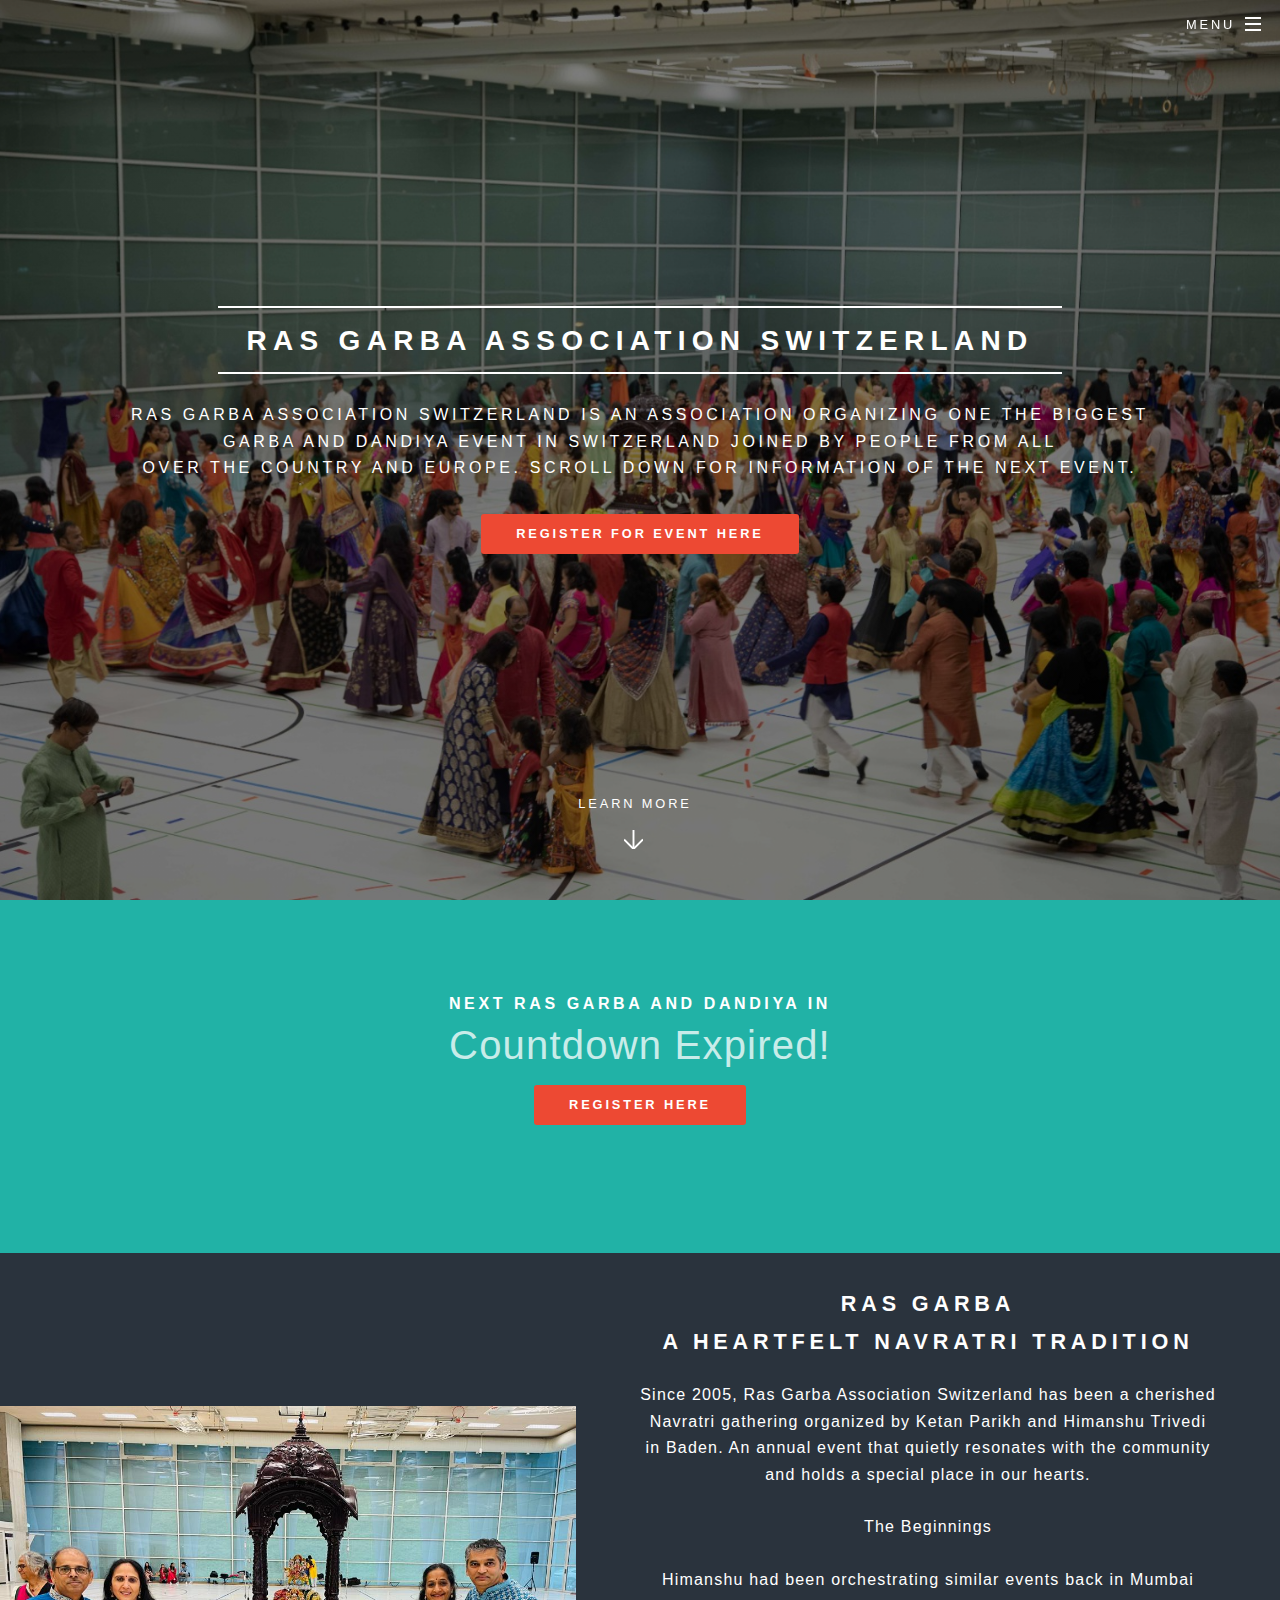
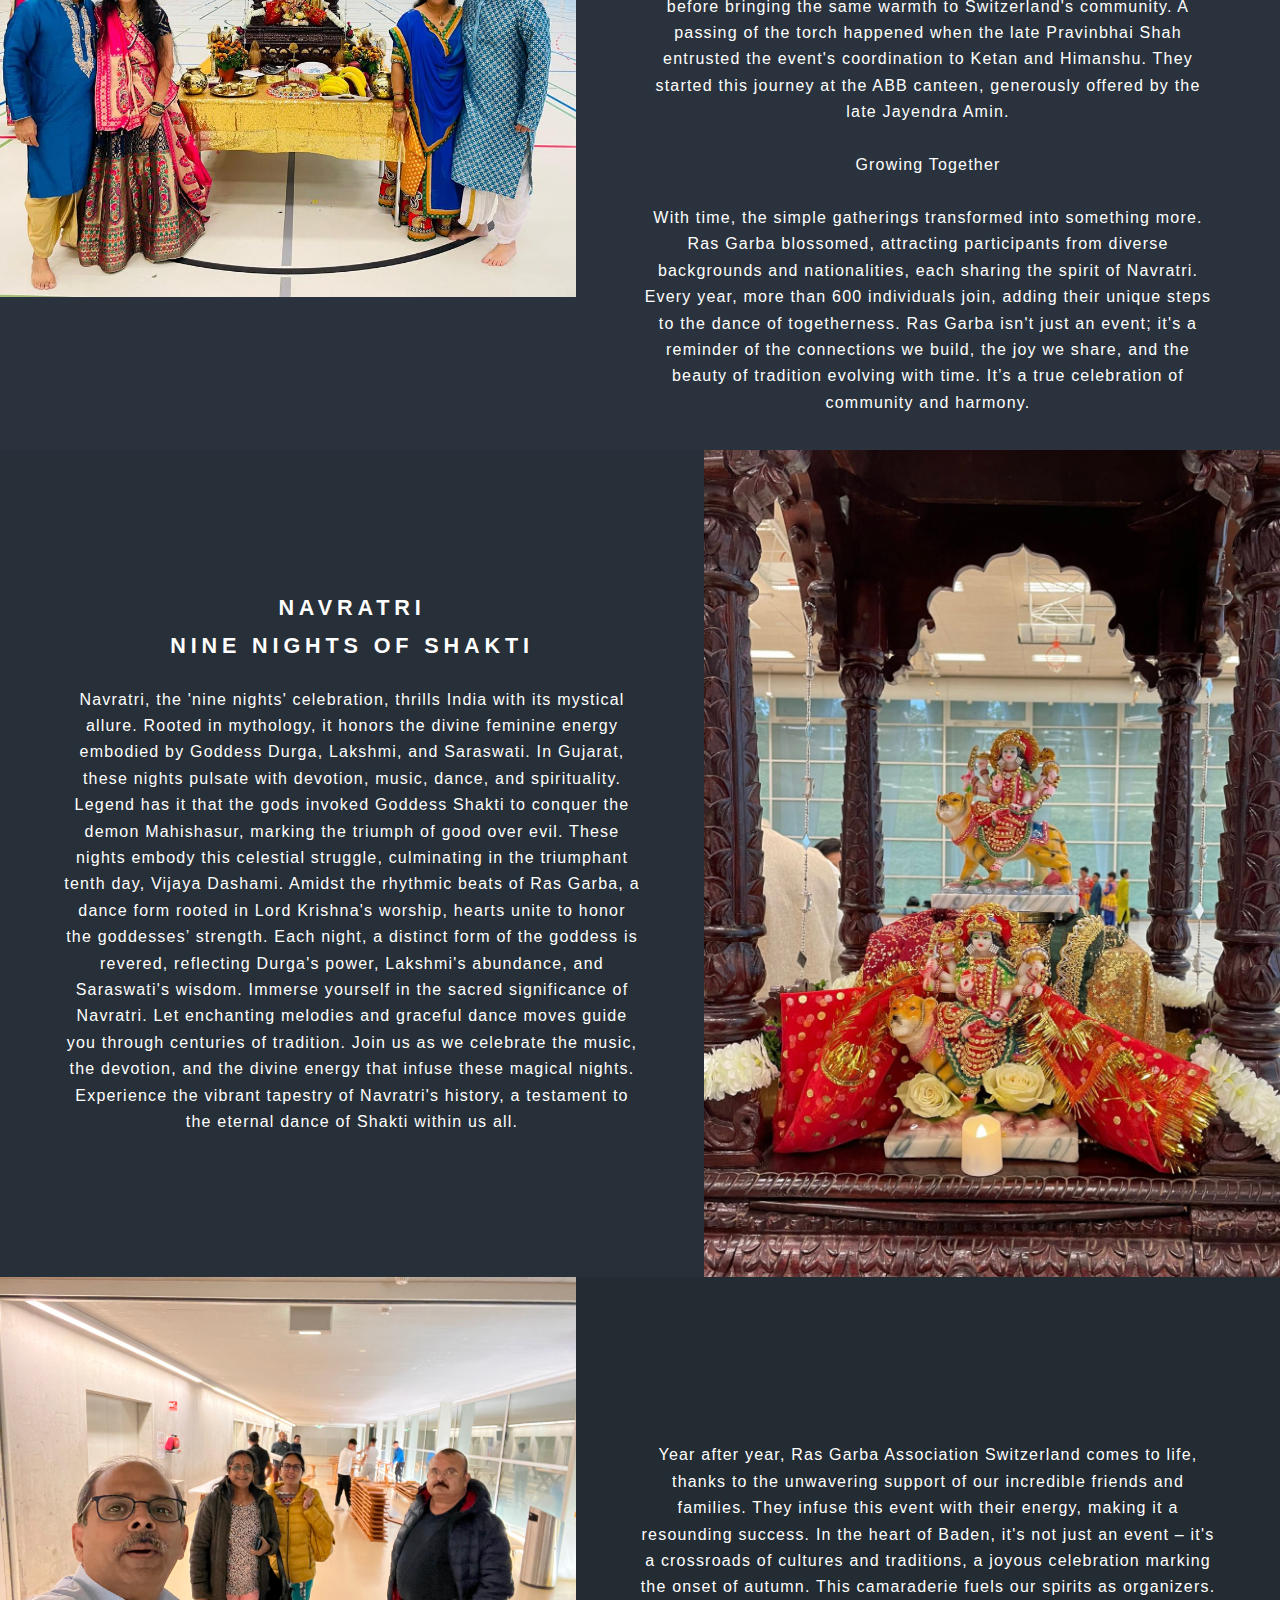
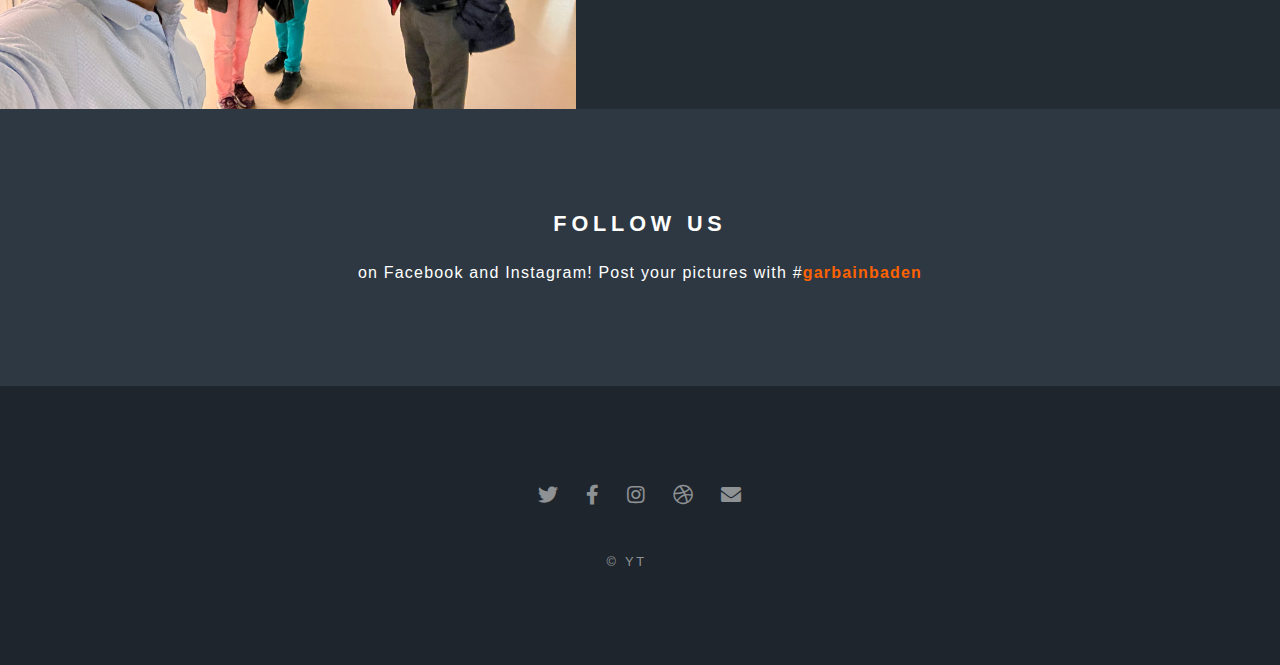
==== commit d715ea42: "some updates" ====
--- a/index.html
+++ b/index.html
@@ -27,10 +27,7 @@
 									<div id="menu">
 										<ul>
 											<li><a href="index.html">Home</a></li>
-											<li><a href="generic.html">Generic</a></li>
-											<li><a href="elements.html">Elements</a></li>
-											<li><a href="#">Sign Up</a></li>
-											<li><a href="#">Log In</a></li>
+											<li><a href="mailto:rasgarbabaden@gmail.com" class=""><span class="label">Contact</span></a></li>
 										</ul>
 									</div>
 								</li>
@@ -176,15 +173,12 @@
 
 				<!-- CTA -->
 					<section id="cta" class="wrapper style4">
-						<div class="inner">
+						<div class="middle">
 							<header>
-								<h2>Arcue ut vel commodo</h2>
-								<p>Aliquam ut ex ut augue consectetur interdum endrerit imperdiet amet eleifend fringilla.</p>
+								<h2>Follow us</h2>
+								<p class="highlight">on Facebook and Instagram! Post your pictures with <span class="highlight">#<strong>garbainbaden</strong></span></p>
 							</header>
-							<ul class="actions stacked">
-								<li><a href="#" class="button fit primary">Activate</a></li>
-								<li><a href="#" class="button fit">Learn More</a></li>
-							</ul>
+							
 						</div>
 					</section>
 
@@ -192,13 +186,13 @@
 					<footer id="footer">
 						<ul class="icons">
 							<li><a href="#" class="icon brands fa-twitter"><span class="label">Twitter</span></a></li>
-							<li><a href="#" class="icon brands fa-facebook-f"><span class="label">Facebook</span></a></li>
+							<li><a href="https://www.facebook.com/profile.php?id=100013529948449" class="icon brands fa-facebook-f"><span class="label">Facebook</span></a></li>
 							<li><a href="#" class="icon brands fa-instagram"><span class="label">Instagram</span></a></li>
 							<li><a href="#" class="icon brands fa-dribbble"><span class="label">Dribbble</span></a></li>
-							<li><a href="#" class="icon solid fa-envelope"><span class="label">Email</span></a></li>
+							<li><a href="mailto:rasgarbabaden@gmail.com" class="icon solid fa-envelope"><span class="label">Email</span></a></li>
 						</ul>
 						<ul class="copyright">
-							<li>&copy; yash</li><li></a></li>
+							<li>&copy; yt</li><li></a></li>
 						</ul>
 					</footer>
 
--- a/assets/css/main.css
+++ b/assets/css/main.css
@@ -1756,6 +1756,14 @@
 
 	section.special, article.special {
 		text-align: center;
+	}
+
+	.highlight {
+		color: #ffffff; 
+	}
+	.highlight strong {
+		font-weight: bold;
+		color: #ff6200; 
 	}
 
 	header p {
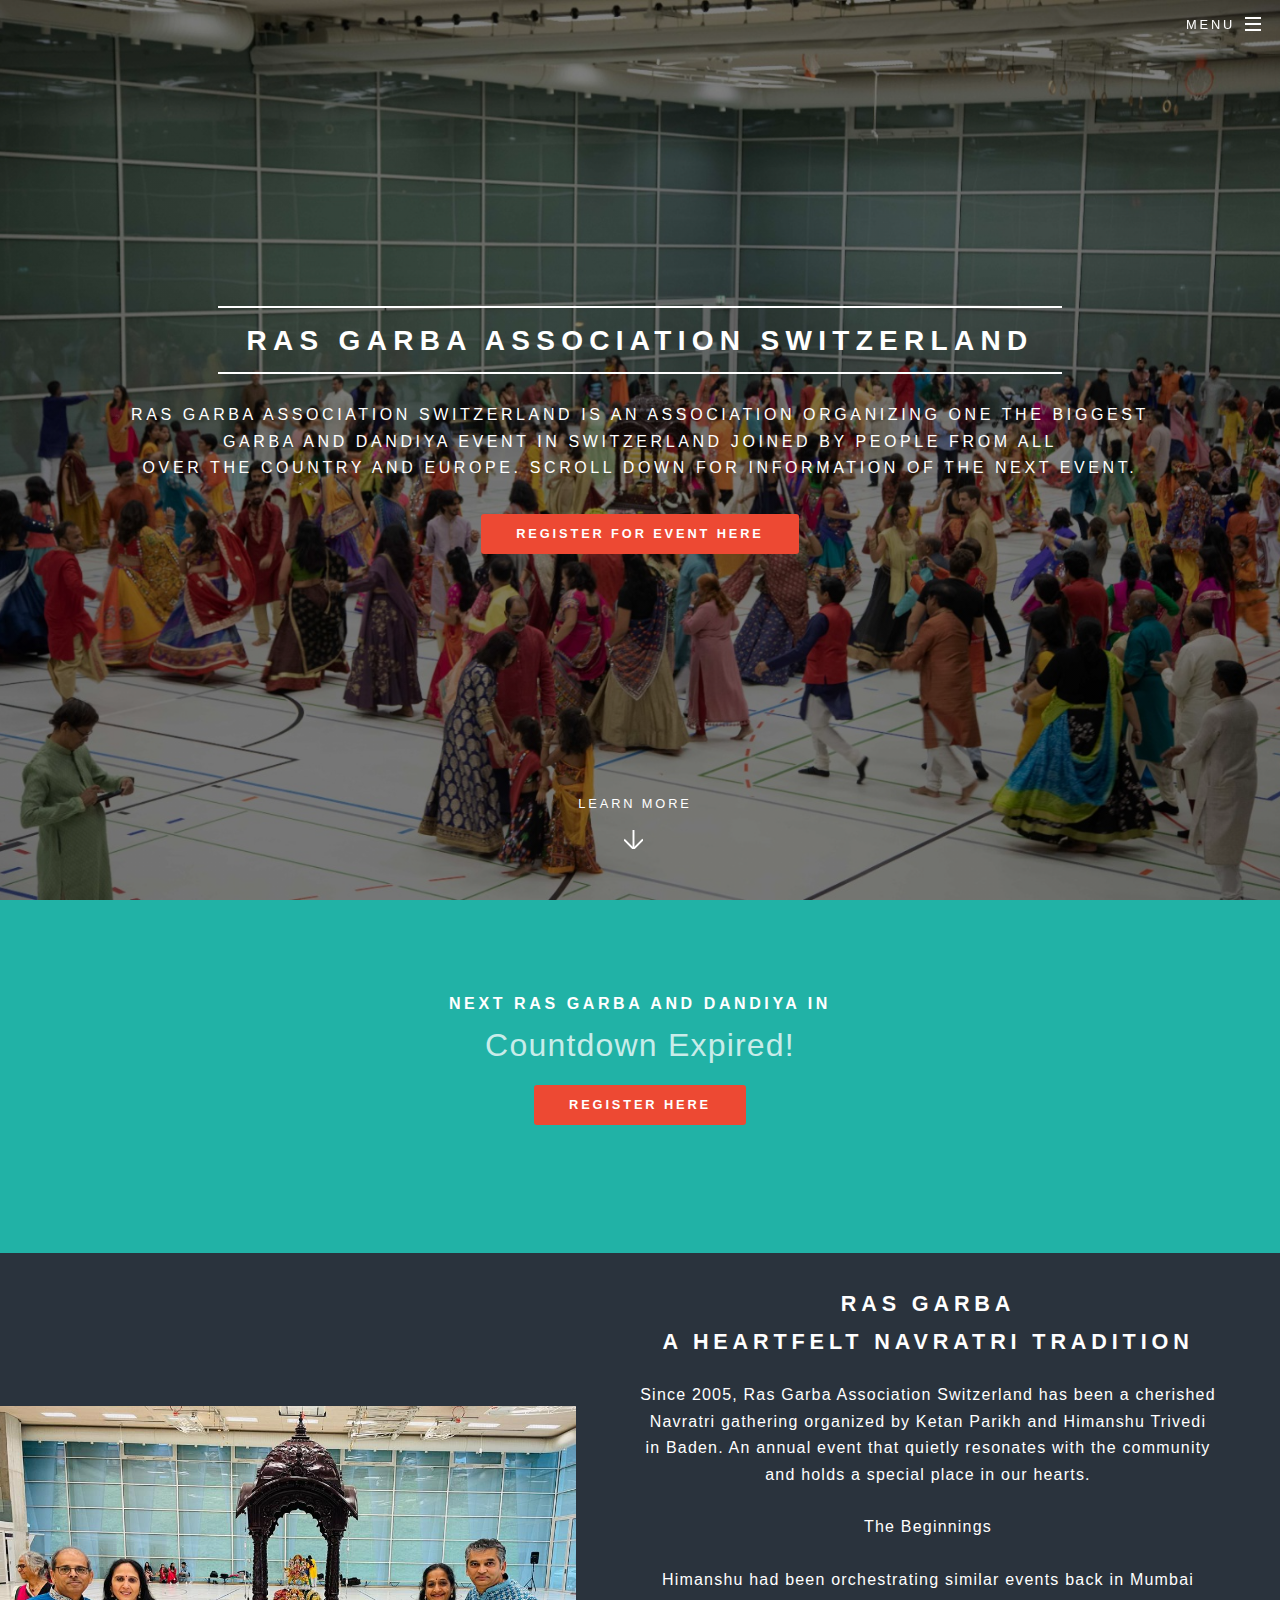
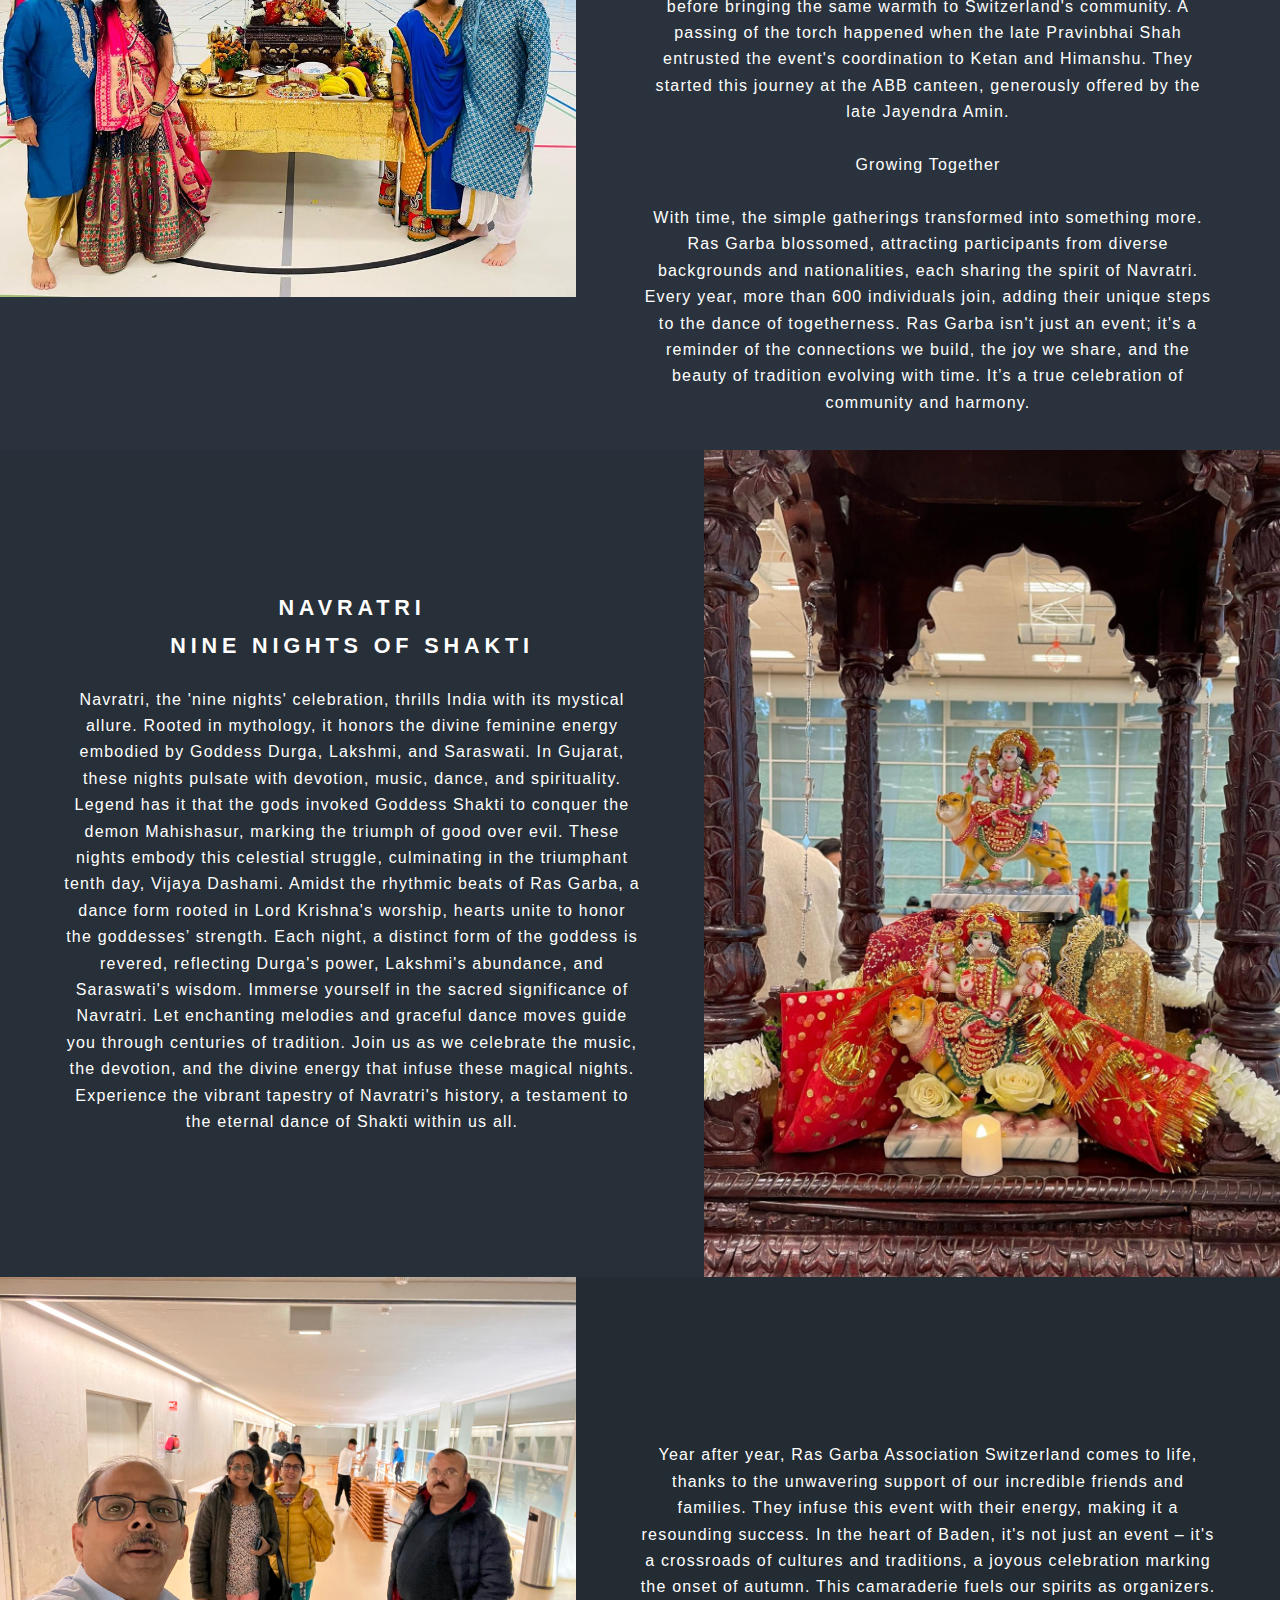
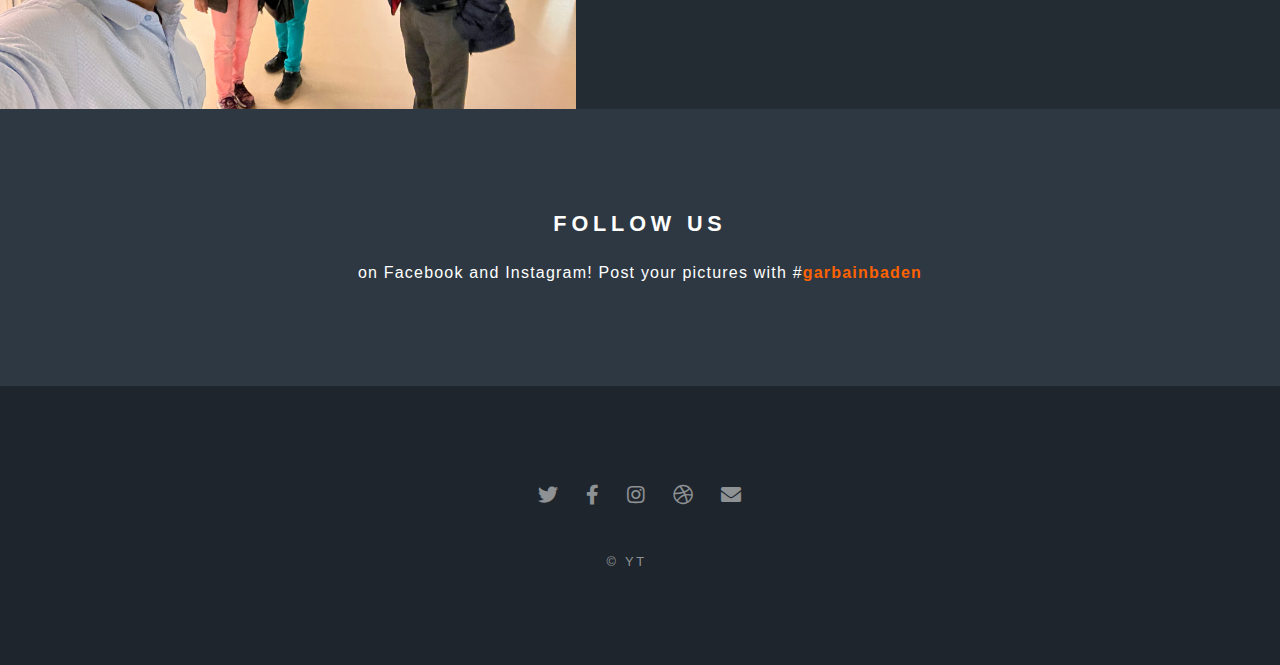
==== commit 8d4fc774: "timer font made smaller so it shows nicely on smartphones" ====
--- a/index.html
+++ b/index.html
@@ -66,7 +66,7 @@
 								text-align: center;
 							  }
 							  #countdown {
-								font-size: 2.5rem;
+								font-size: 2rem;
 								margin-top: 20px;
 							  }
 							</style>
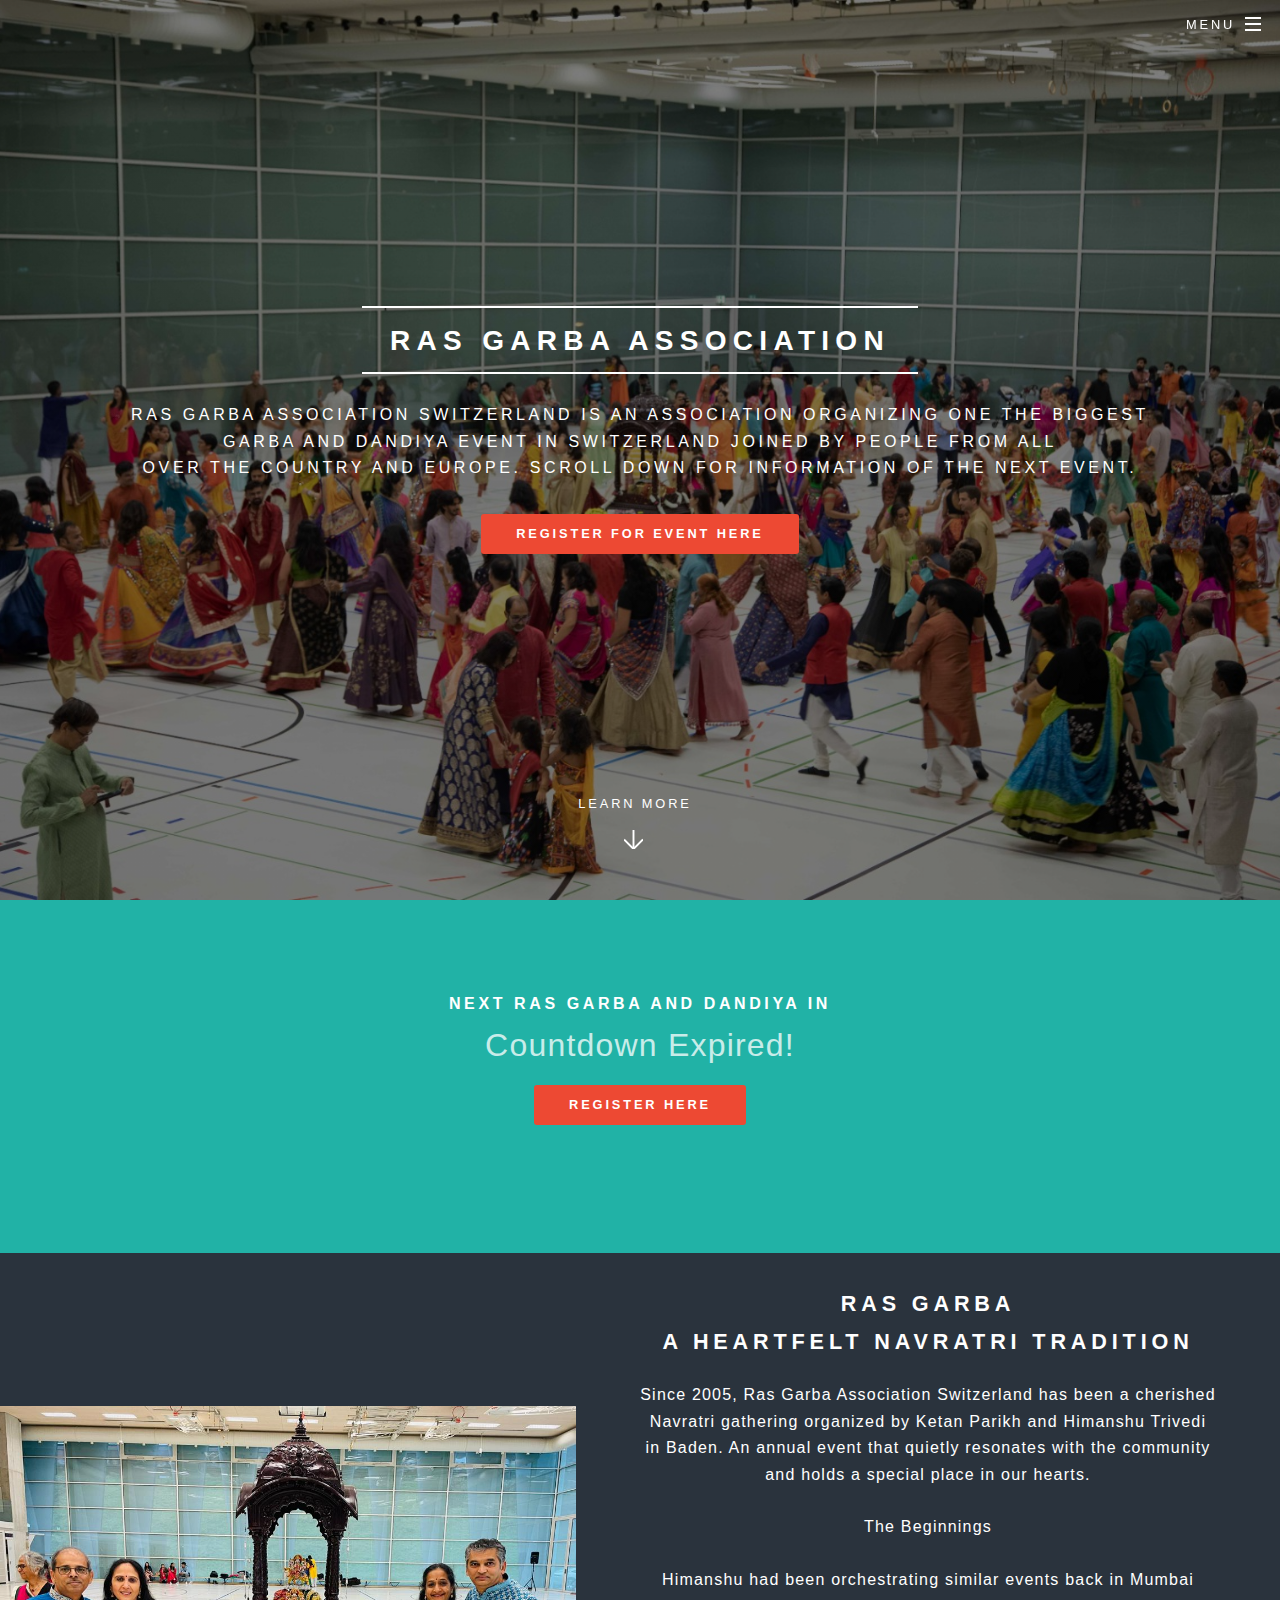
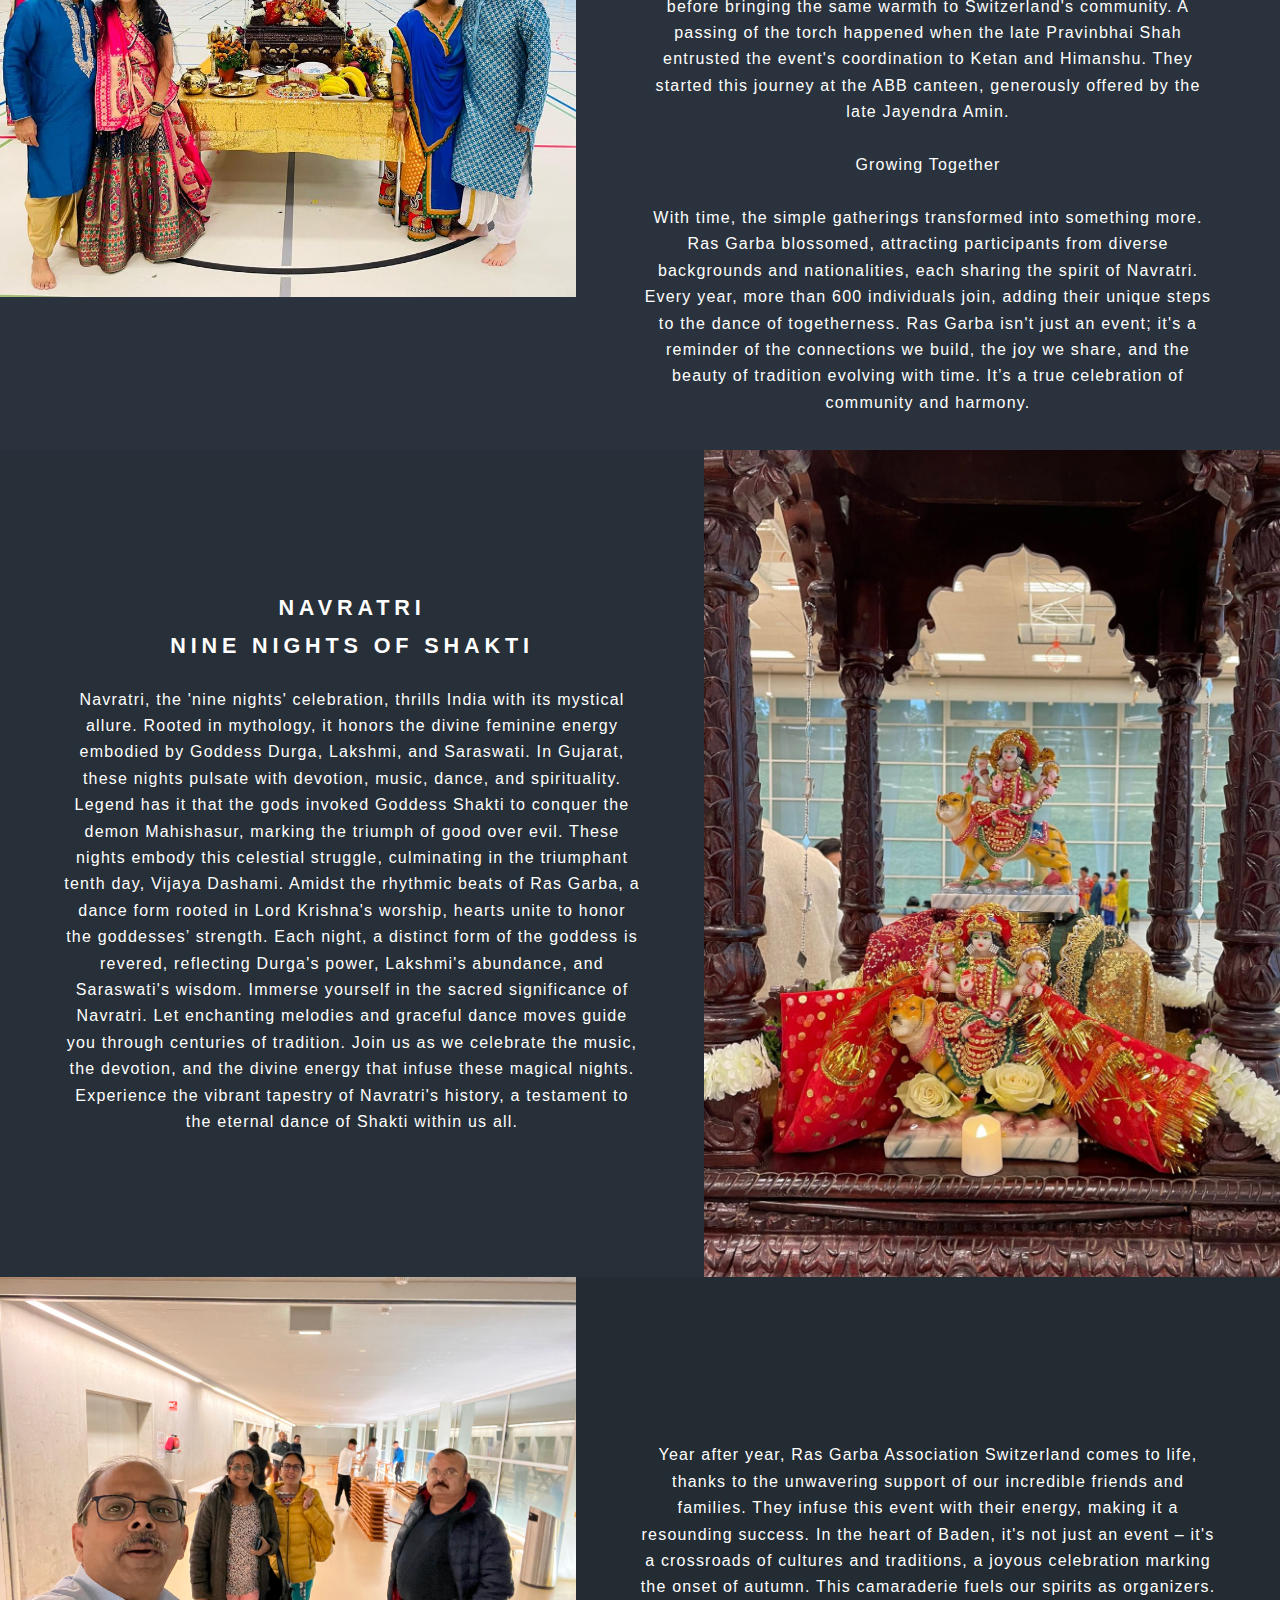
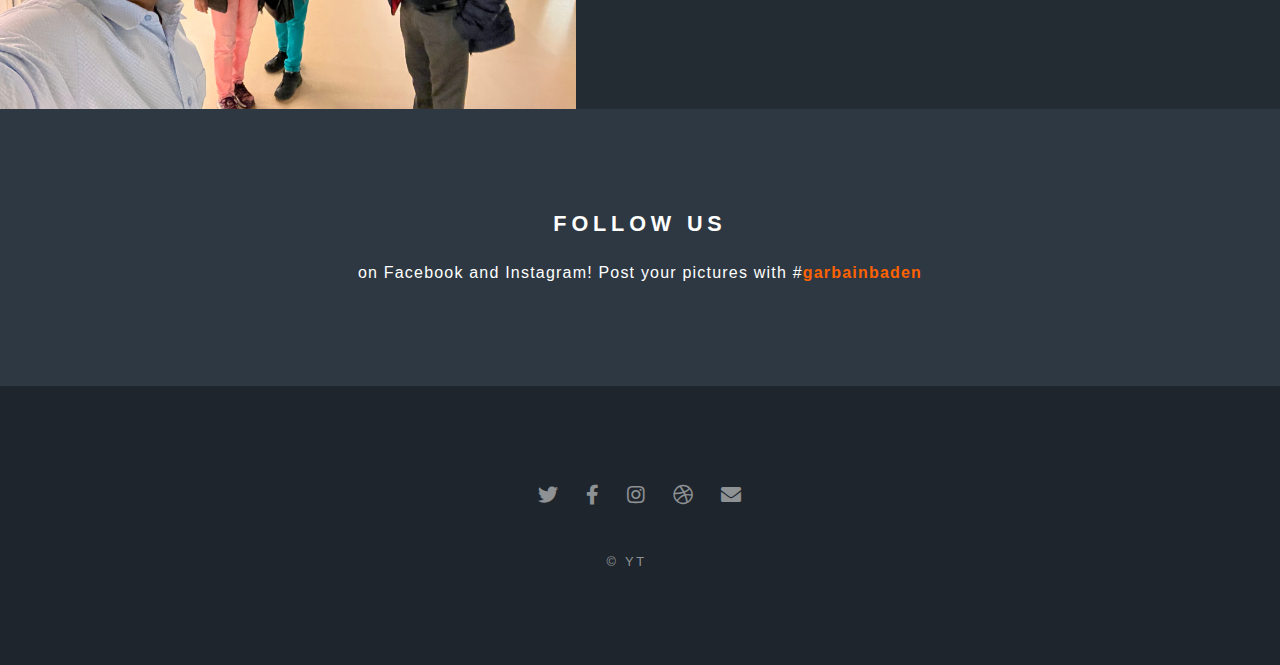
==== commit 025889b1: "changed banner name" ====
--- a/index.html
+++ b/index.html
@@ -38,7 +38,7 @@
 				<!-- Banner -->
 					<section id="banner">
 						<div class="inner">
-							<h2>Ras Garba Association Switzerland</h2>
+							<h2>Ras Garba Association</h2>
 							<p>Ras Garba Association Switzerland is an association organizing one the biggest<br />
 							 Garba and Dandiya event in Switzerland joined by people from all<br />
 							 over the country and europe. Scroll down for Information of the next event.
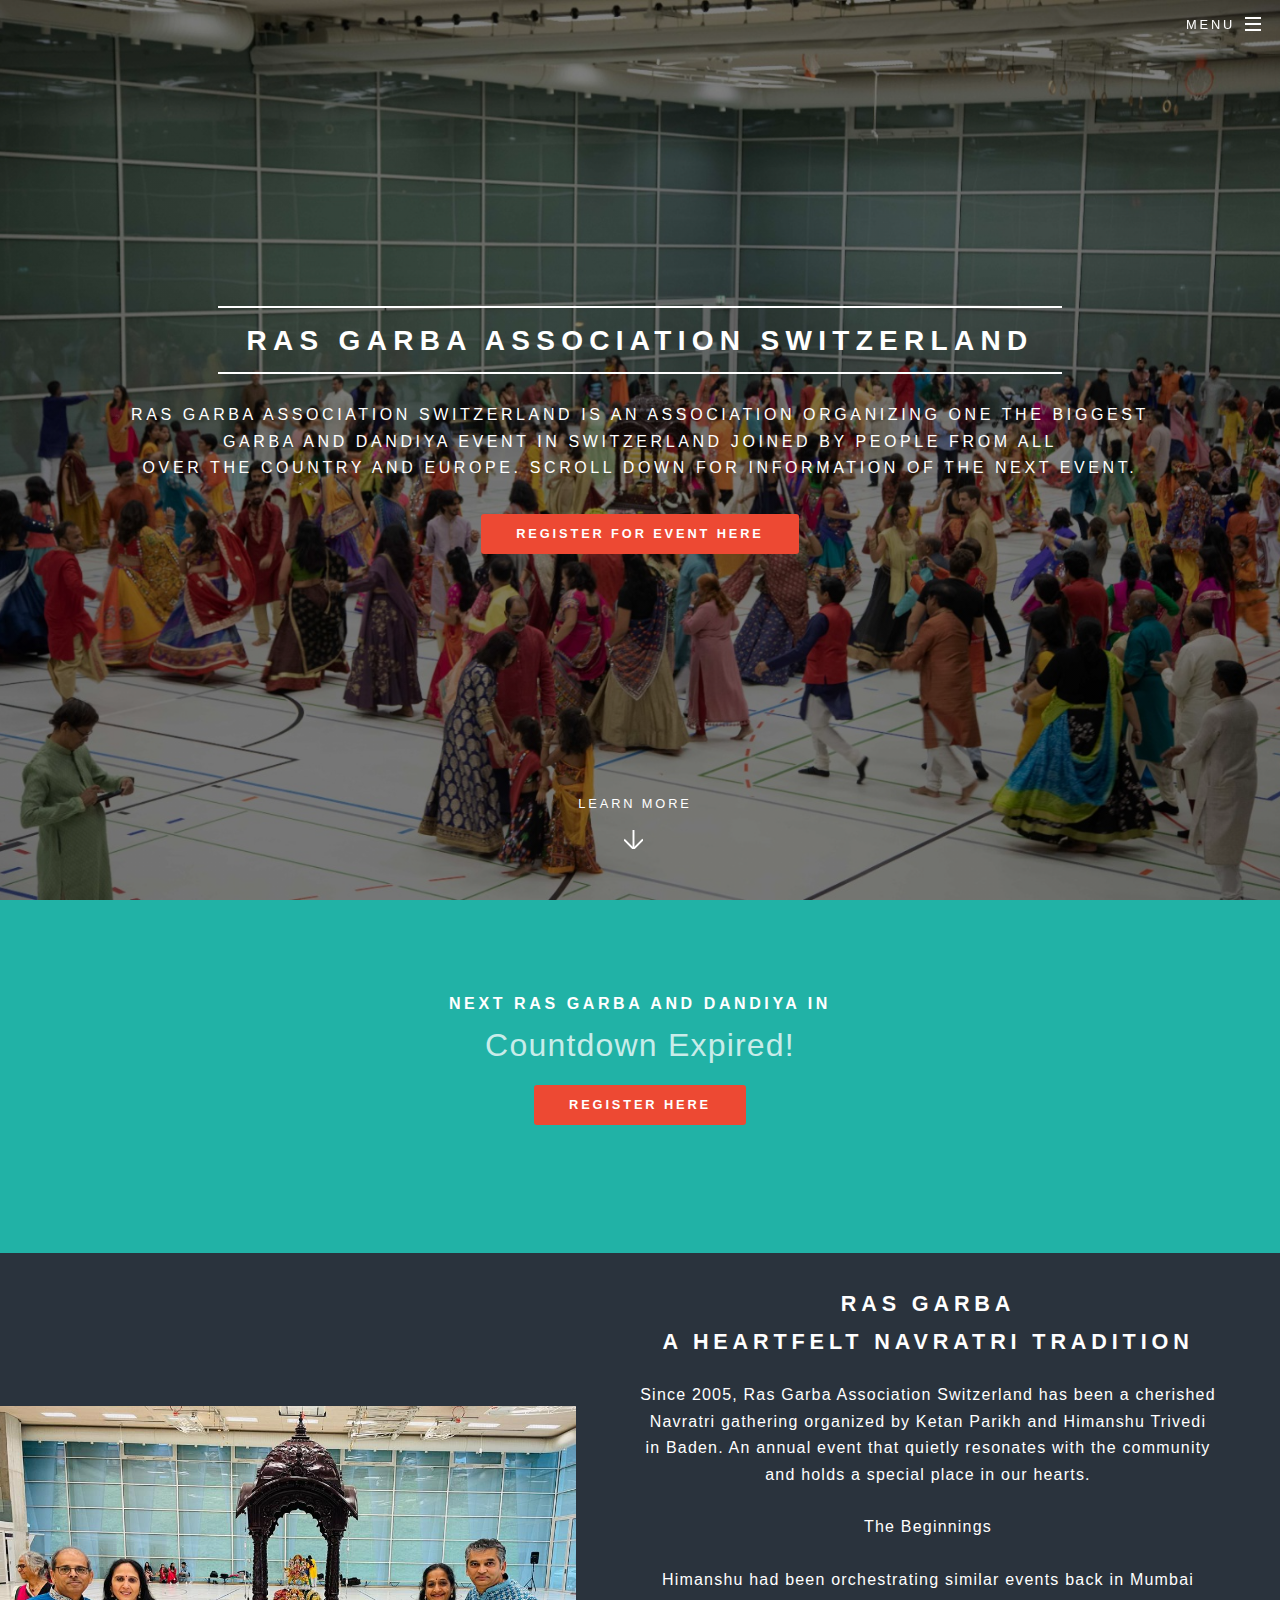
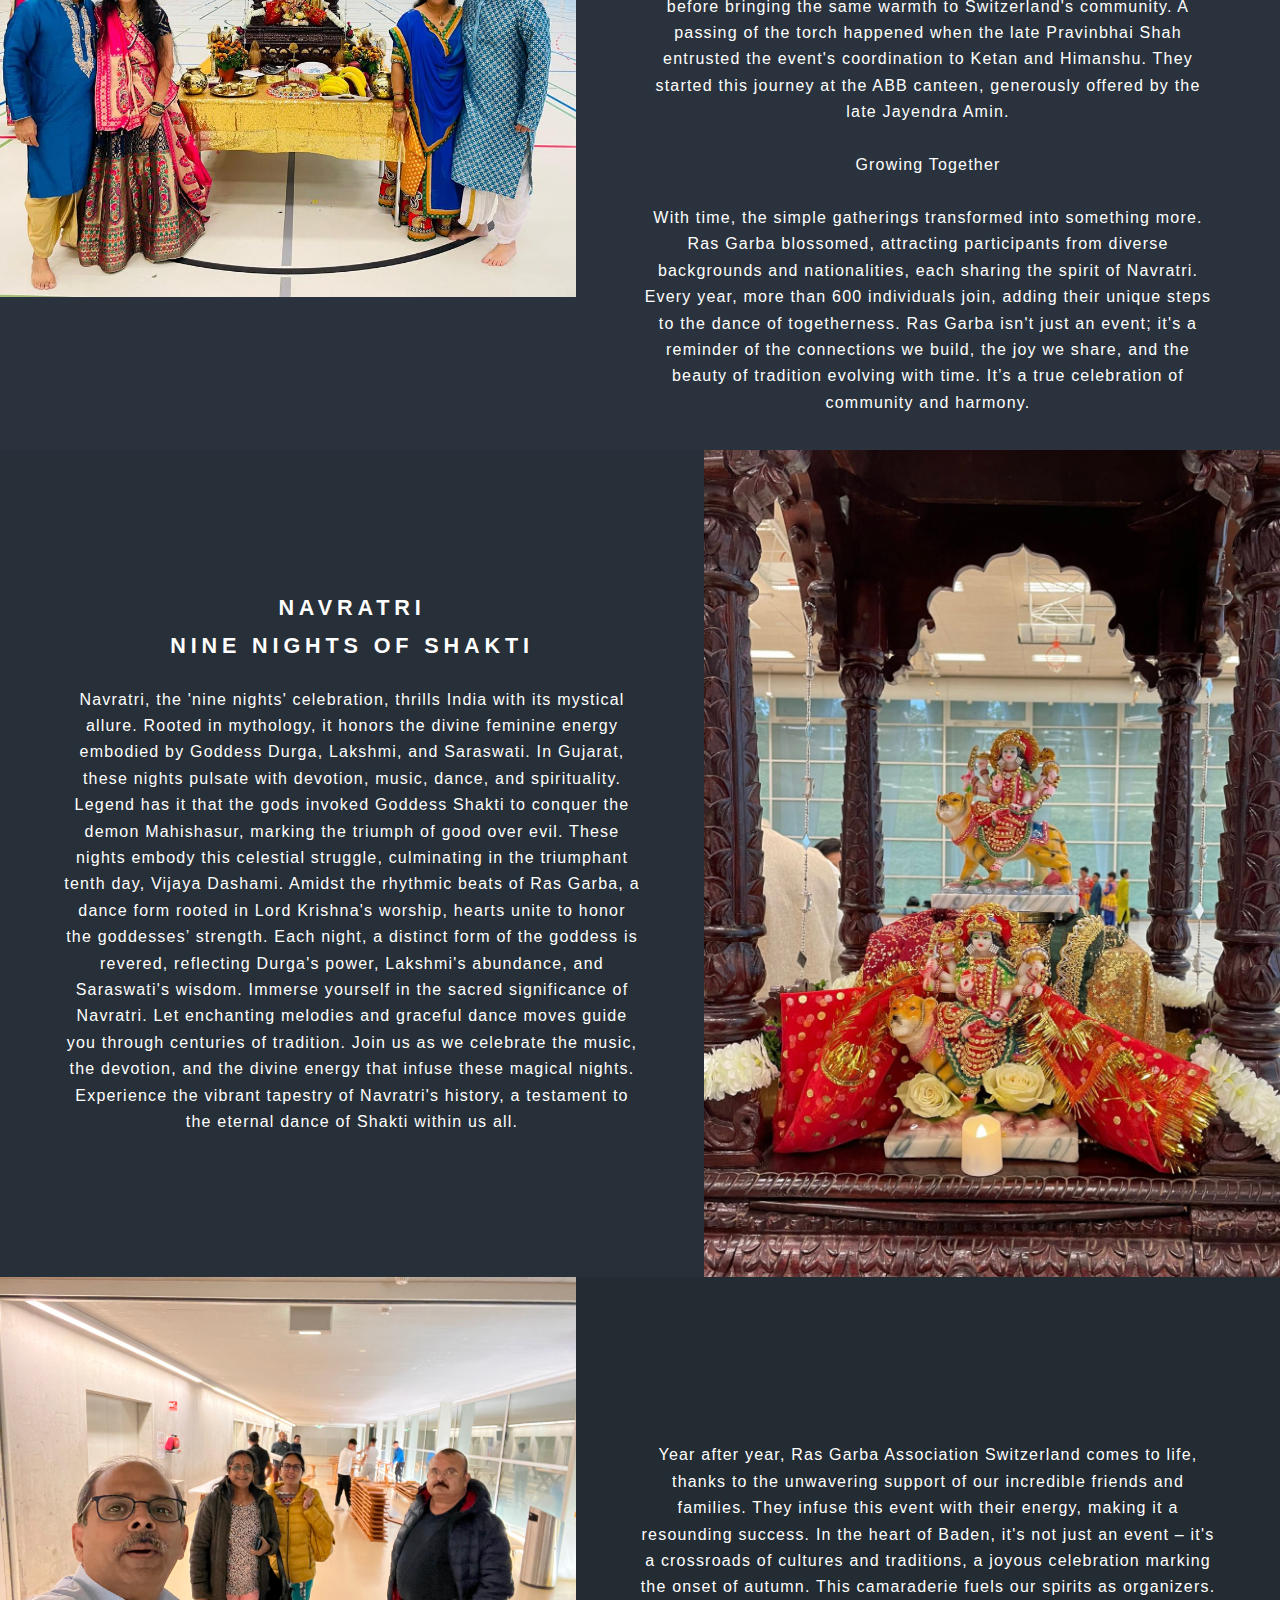
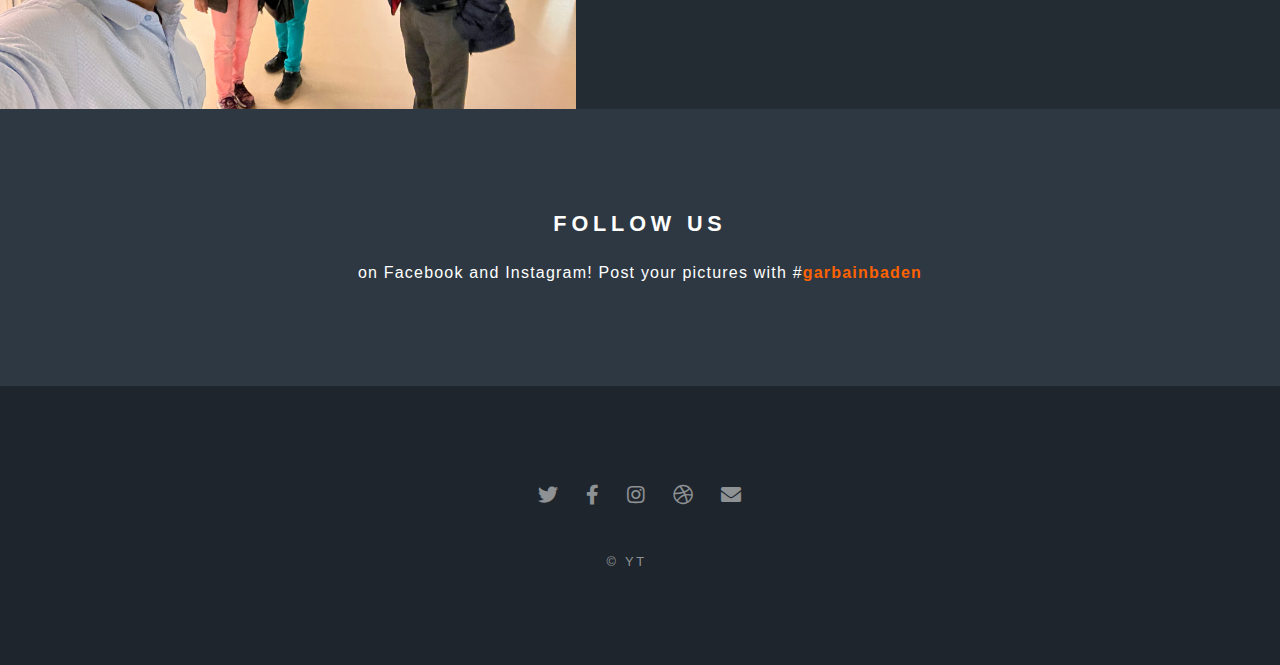
==== commit 0fbea80e: "changed header" ====
--- a/index.html
+++ b/index.html
@@ -19,7 +19,7 @@
 
 				<!-- Header -->
 					<header id="header" class="alt">
-						<h1><a href="index.html">Ras Garba Association Switzerland</a></h1>
+						<h1><a href="index.html">Ras Garba Association</a></h1>
 						<nav id="nav">
 							<ul>
 								<li class="special">
@@ -38,7 +38,7 @@
 				<!-- Banner -->
 					<section id="banner">
 						<div class="inner">
-							<h2>Ras Garba Association</h2>
+							<h2>Ras Garba Association Switzerland</h2>
 							<p>Ras Garba Association Switzerland is an association organizing one the biggest<br />
 							 Garba and Dandiya event in Switzerland joined by people from all<br />
 							 over the country and europe. Scroll down for Information of the next event.
